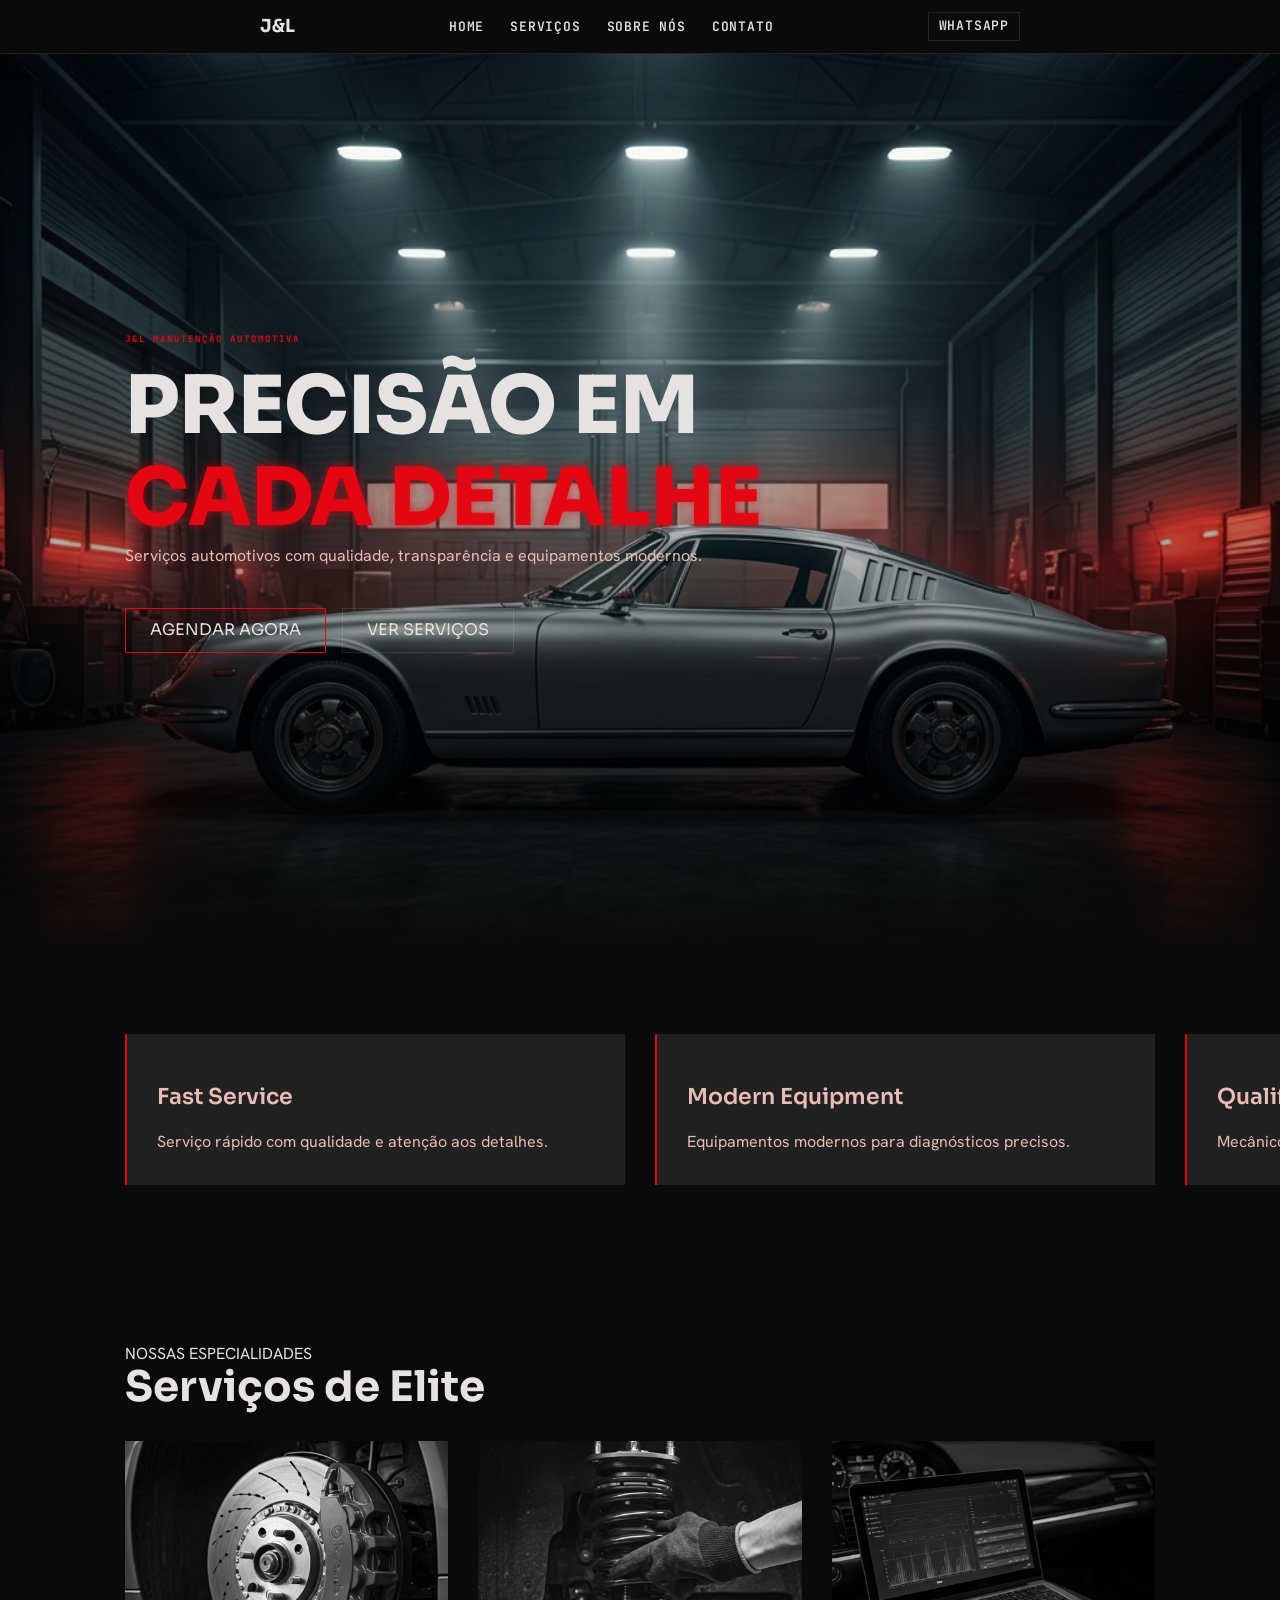
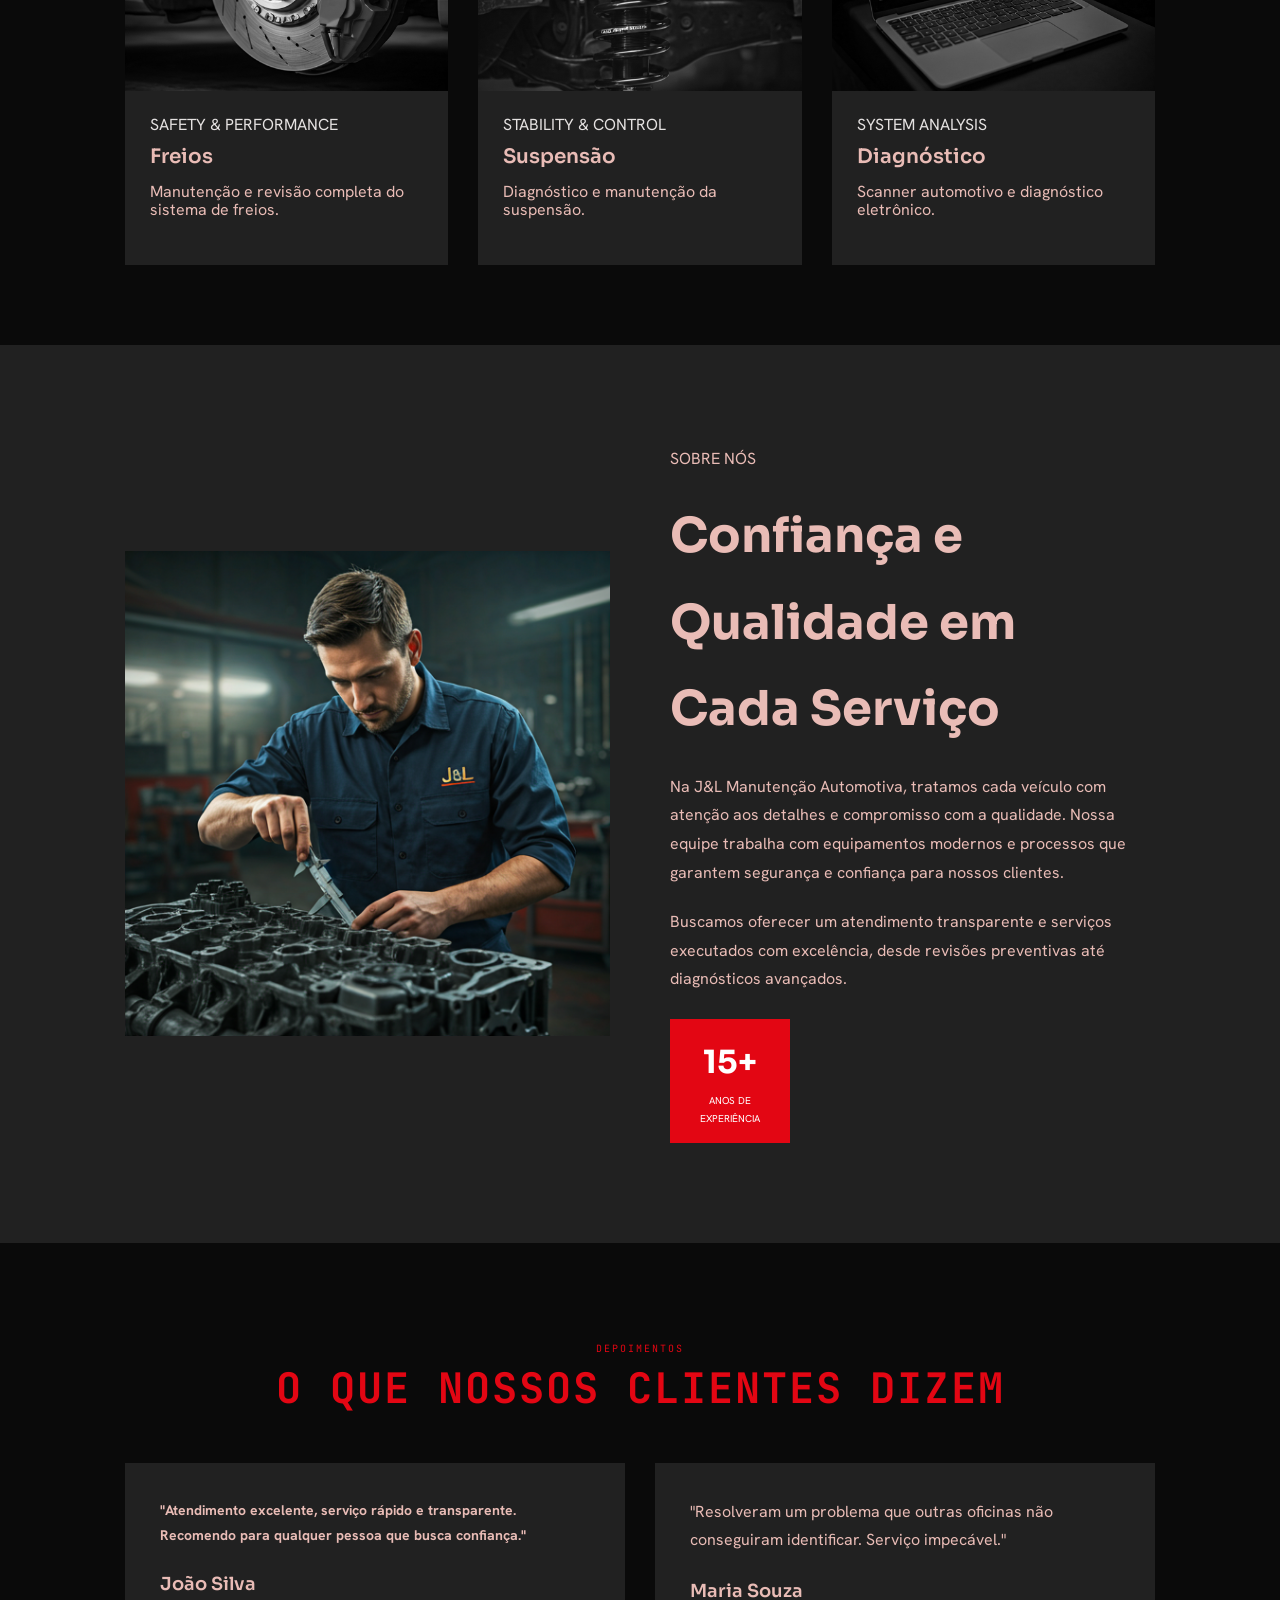
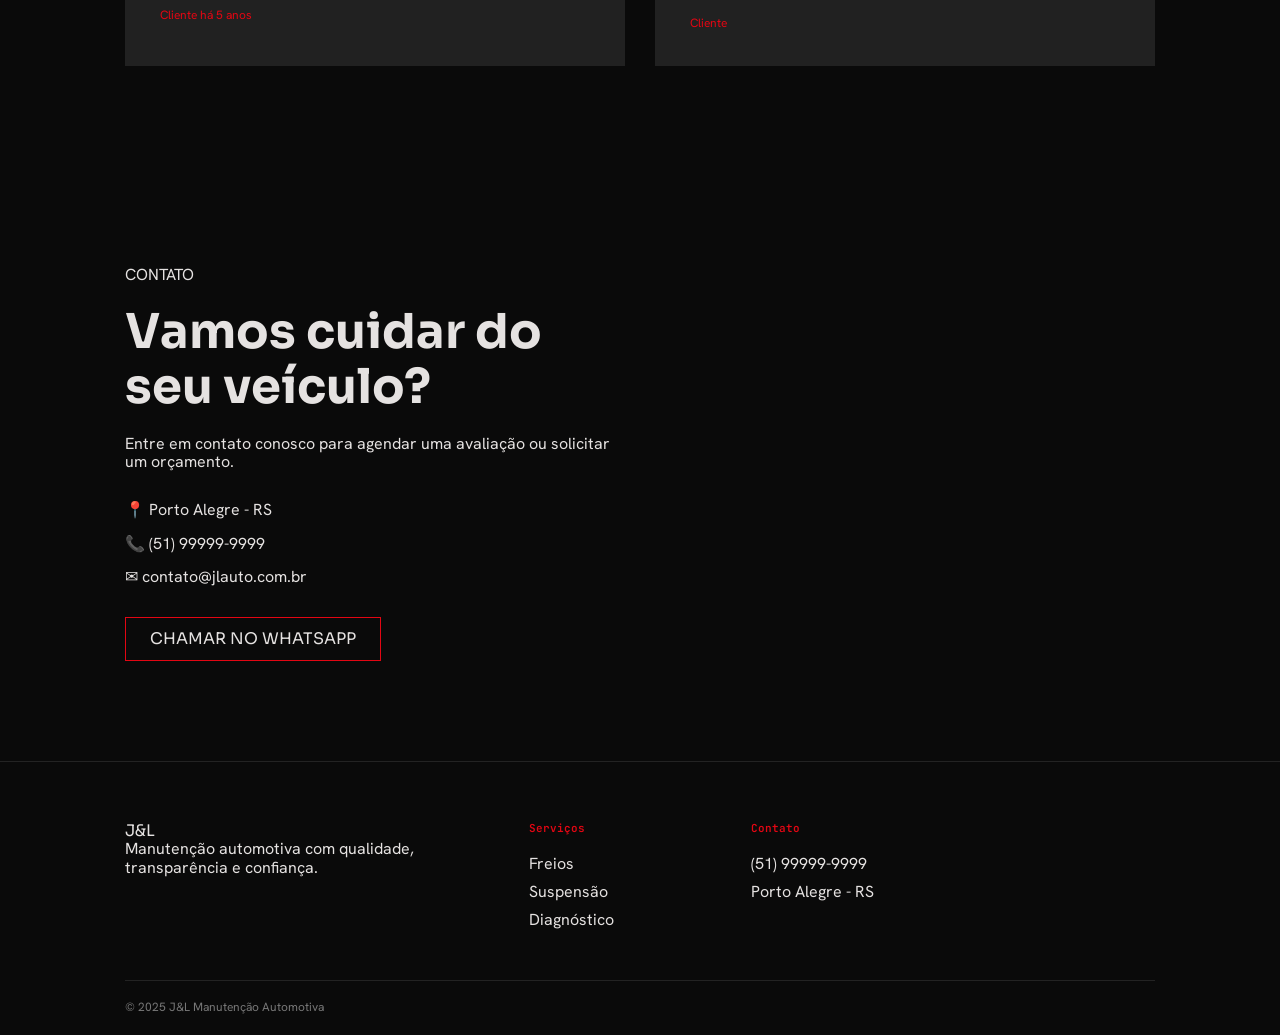
==== index.html @ 03cb8dbb "adicao de h1" ====
<!DOCTYPE html>
<html lang="pt-br">

<head>
    <meta charset="UTF-8">
    <meta name="viewport" content="width=device-width, initial-scale=1.0">

    <link rel="stylesheet" href="vendors/css/normalize.css">
    <!-- CSS do SwiperJS obrigatório para os estilos do carrossel -->
    <link rel="stylesheet" href="https://cdn.jsdelivr.net/npm/swiper@11/swiper-bundle.min.css" />
    
    <link rel="stylesheet" href="resources/css/style.css">
    <link rel="stylesheet" href="resources/css/headerFouter.css">

    <link
        href="https://fonts.googleapis.com/css2?family=Sora:wght@400;600;700;800&family=Hanken+Grotesk:wght@400;500;600&family=JetBrains+Mono:wght@500&display=swap"
        rel="stylesheet">

    <title>J&L Mecânica Automotiva</title>
</head>

<body>

    <nav class="main-nav">
        <div>
            <p class="h1">J&L</p>
        </div>

        <button class="menu-toggle" aria-label="Abrir menu">
            <span class="bar"></span>
            <span class="bar"></span>
            <span class="bar"></span>
        </button>

        <ul class="nav-links">
            <li><a href="#home">Home</a></li>
            <li><a href="#services">Serviços</a></li>
            <li><a href="#about">Sobre Nós</a></li>
            <li><a href="#contact">Contato</a></li>
        </ul>

        <div class="nav-btn-container">
            <a href="#" class="btn">Whatsapp</a>
        </div>
    </nav>

    <header class="hero imgheader" id="home">

        <p class="subtitulo">
            J&L MANUTENÇÃO AUTOMOTIVA
        </p>

        <p class="h1-raw">PRECISÃO EM</p>

        <p class="h1">
            <span>CADA DETALHE</span>
        </p>

        <p class="descricao">
            Serviços automotivos com qualidade, transparência e equipamentos modernos.
        </p>

        <div class="btn-container">

            <a href="#" class="btnred">
                AGENDAR AGORA
            </a>

            <a href="#services" class="btn">
                VER SERVIÇOS
            </a>

        </div>

    </header>

    <main>

        <!-- SEÇÃO DO CARROSSEL PASSANDO DE 2 EM 2 -->
        <section class="features swiper">
            <div class="swiper-wrapper">

                <div class="feature-card swiper-slide">
                    <p class="h3">Fast Service</p>
                    <p>Serviço rápido com qualidade e atenção aos detalhes.</p>
                </div>

                <div class="feature-card swiper-slide">
                    <p class="h3">Modern Equipment</p>
                    <p>Equipamentos modernos para diagnósticos precisos.</p>
                </div>

                <div class="feature-card swiper-slide">
                    <p class="h3">Qualified Mechanics</p>
                    <p>Mecânicos experientes e especializados.</p>
                </div>

                <div class="feature-card swiper-slide">
                    <p class="h3">Service Warranty</p>
                    <p>Garantia em todos os serviços realizados.</p>
                </div>

            </div>
        </section>

        <section class="services" id="services">

            <p class="section-subtitle">
                NOSSAS ESPECIALIDADES
            </p>

            <p class="h2">Serviços de Elite</p>

            <div class="services-grid">

                <article class="service-card">

                    <img class="imgService" src="resources/css/img/brakes.png" alt="Freios">

                    <div class="service-content">
                        <span>SAFETY & PERFORMANCE</span>
                        <p class="h3">Freios</p>
                        <p>Manutenção e revisão completa do sistema de freios.</p>
                    </div>

                </article>

                <article class="service-card">

                    <img class="imgService" src="resources/css/img/suspension.png" alt="Suspensão">

                    <div class="service-content">
                        <span>STABILITY & CONTROL</span>
                        <p class="h3">Suspensão</p>
                        <p>Diagnóstico e manutenção da suspensão.</p>
                    </div>

                </article>

                <article class="service-card">

                    <img class="imgService" src="resources/css/img/system.png" alt="Diagnóstico">

                    <div class="service-content">
                        <span>SYSTEM ANALYSIS</span>
                        <p class="h3">Diagnóstico</p>
                        <p>Scanner automotivo e diagnóstico eletrônico.</p>
                    </div>

                </article>

            </div>

        </section>

        <section id="about" class="about">

            <div class="about-img">
                <img src="resources/css/img/mecanic.png" alt="Oficina J&L">
            </div>

            <div class="about-content">

                <p class="section-subtitle">
                    SOBRE NÓS
                </p>

                <p class="h2">
                    Confiança e Qualidade em Cada Serviço
                </p>

                <p>
                    Na J&L Manutenção Automotiva, tratamos cada veículo com atenção aos detalhes e compromisso com a
                    qualidade. Nossa equipe trabalha com equipamentos modernos e processos que garantem segurança e
                    confiança para nossos clientes.
                </p>

                <p>
                    Buscamos oferecer um atendimento transparente e serviços executados com excelência, desde revisões
                    preventivas até diagnósticos avançados.
                </p>

                <div class="about-years">
                    <p class="h3">15+</p>
                    <p>ANOS DE EXPERIÊNCIA</p>
                </div>

            </div>

        </section>

        <section class="testimonials">

            <div class="section-title">
                <p>DEPOIMENTOS</p>
                <p class="h2">O que nossos clientes dizem</p>
            </div>

            <div class="testimonials-grid">

                <article class="testimonial-card"> 

                    <h1>
                        "Atendimento excelente, serviço rápido e transparente. Recomendo para qualquer pessoa que busca
                        confiança."
                    </h1>

                    <p class="h4">João Silva</p>

                    <span>Cliente há 5 anos</span>

                </article>

                <article class="testimonial-card">

                    <p>
                        "Resolveram um problema que outras oficinas não conseguiram identificar. Serviço impecável."
                    </p>

                    <p class="h4">Maria Souza</p>

                    <span>Cliente</span>

                </article>

            </div>

        </section>

        <section id="contact" class="contact">

            <div class="contact-info">

                <p class="section-subtitle">
                    CONTATO
                </p>

                <p class="h2">
                    Vamos cuidar do seu veículo?
                </p>

                <p>
                    Entre em contato conosco para agendar uma avaliação ou solicitar um orçamento.
                </p>

                <ul>
                    <li>📍 Porto Alegre - RS</li>
                    <li>📞 (51) 99999-9999</li>
                    <li>✉ contato@jlauto.com.br</li>
                </ul>

                <a href="#" class="btnred">
                    CHAMAR NO WHATSAPP
                </a>

            </div>

            <div class="contact-map">
                <div class="mapa-responsivo">
                    <iframe src="https://www.google.com/maps/embed?pb=!1m18!1m12!1m3!1d8266.3457682938!2d-51.229198423674646!3d-30.03526983085248!2m3!1f0!2f0!3f0!3m2!1i1024!2i768!4f13.1!3m3!1m2!1s0x95197906a9d397f5%3A0x514b4935e97fbf4d!2sUniSenac%20-%20Campus%20Porto%20Alegre%20I!5e1!3m2!1spt-BR!2sbr!4v1782850576150!5m2!1spt-BR!2sbr" width="600" height="450" style="border:0;" allowfullscreen="" loading="lazy" referrerpolicy="strict-origin-when-cross-origin"></iframe>
                </div>
            </div>

        </section>

    </main>

    <footer>

        <div class="footer-content">

            <div>
                <p class="h3">J&L</p>

                <p>
                    Manutenção automotiva com qualidade, transparência e confiança.
                </p>
            </div>

            <div>
                <p class="h4">Serviços</p>

                <ul>
                    <li>Freios</li>
                    <li>Suspensão</li>
                    <li>Diagnóstico</li>
                </ul>
            </div>

            <div>
                <p class="h4">Contato</p>

                <ul>
                    <li>(51) 99999-9999</li>
                    <li>Porto Alegre - RS</li>
                </ul>
            </div>

        </div>

        <div class="footer-bottom">
            © 2025 J&L Manutenção Automotiva
        </div>

    </footer>

    <!-- Script principal do SwiperJS -->
    <script src="https://cdn.jsdelivr.net/npm/swiper@11/swiper-bundle.min.js"></script>

    <!-- Script de Configuração Modificado -->
    <script>
        const swiper = new Swiper('.features', {
            loop: true,
            spaceBetween: 30,      // Espaço entre as caixas
            speed: 1000,           // Tempo da animação de deslizar (1 segundo de transição suave)
            autoplay: {
                delay: 4000,       // Fica parado mostrando os 2 cards por 4 segundos antes de mudar
                disableOnInteraction: false,
            },
            breakpoints: {
                320: { slidesPerView: 1 },  // No celular: mostra 1 card por vez
                768: { slidesPerView: 2 },  // No tablet: mostra 2 cards por vez
                1024: { slidesPerView: 2 } // No computador: Fica fixo mostrando 2 cards por vez!
            }
        });

        // Script do Menu Hamburguer original
        const menuToggle = document.querySelector('.menu-toggle');
        const navLinks = document.querySelector('.nav-links');
        const navBtn = document.querySelector('.nav-btn-container');

        menuToggle.addEventListener('click', () => {
            menuToggle.classList.toggle('active');
            navLinks.classList.toggle('active');
            navBtn.classList.toggle('active');
        });

        document.querySelectorAll('.nav-links a').forEach(link => {
            link.addEventListener('click', () => {
                menuToggle.classList.remove('active');
                navLinks.classList.remove('active');
                navBtn.classList.remove('active');
            });
        });
    </script>
</body>

</html>
---- resources/css/style.css ----
/*****************************/
/****** CONFIGURAÇÕES ********/
/*****************************/

/* Reset */
*{
    margin: 0;
    padding: 0;
    box-sizing: border-box;
}

/* Configurações gerais */
html{
    background-color: #615959;
    color: #E5E2E1;
    font-family: 'Hanken Grotesk', sans-serif;
    font-size: 16px;
    font-weight: 400;
    text-rendering: optimizeLegibility;
    scroll-behavior: smooth;
}

/* Estilos de Texto Convertidos de tags <h> para Classes */
.h1, .h2, .h3, .h4, .h5, .h6, .h1-raw {
    font-family: 'Sora', sans-serif;
    color: #E5E2E1;
}

/* Corpo */
body{
    background-color: #0A0A0A;
    color: #E5E2E1;
    overflow-x: hidden;
    width: 100%;
}

/* Links */
a{
    text-decoration: none;
    color: inherit;
}

/* Listas */
ul{
    list-style: none;
}

/* Imagens */
img{
    max-width: 100%;
    display: block;
}

/*****************************/
/******** VARIÁVEIS **********/
/*****************************/
:root{
    --cor-fundo: #0A0A0A;
    --cor-card: #212121;
    --cor-card-hover: #1C1B1B;
    --cor-vermelha: #E30613;
    --cor-vermelha-clara: #FFB4AA;
    --cor-texto: #E5E2E1;
    --cor-texto-secundario: #E9BCB6;
    --cor-borda: rgba(255,255,255,0.1);

    --esp-1: 8px;
    --esp-2: 16px;
    --esp-3: 24px;
    --esp-4: 48px;

    --fonte-titulo: 'Sora', sans-serif;
    --fonte-texto: 'Hanken Grotesk', sans-serif;
    --fonte-label: 'JetBrains Mono', monospace;
}

/*****************************/
/******** SEÇÕES **************/
/*****************************/
section{
    padding: 80px 125px;
}

.section-title{
    text-align: center;
    margin-bottom: 50px;
}

.section-title p{
    color: var(--cor-vermelha);
    font-family: var(--fonte-label);
    font-size: 10px;
    letter-spacing: 2px;
    text-transform: uppercase;
    margin-bottom: 10px;
}

.section-title .h2, .services .h2 {
    font-size: 42px;
    font-weight: 700;
}

.services .h2 {
    margin-bottom: 30px;
}

/*****************************/
/******** FEATURES ***********/
/*****************************/
.features{
    display: block; 
    padding: 80px 125px;
    width: 100%;
    max-width: 100%;
    overflow: hidden; 
}

.feature-card{
    background-color: var(--cor-card);
    padding: 30px;
    border-left: 2px solid var(--cor-vermelha);
    transition: 0.3s;
    height: auto;
}

.feature-card:hover{
    background-color: var(--cor-card-hover);
}

.feature-card .h3{
    margin: 15px 0;
    font-size: 22px;
    font-weight: 600;
}

.feature-card p{
    color: var(--cor-texto-secundario);
    line-height: 1.6;
}

/*****************************/
/******** SERVIÇOS ***********/
/*****************************/
.services-grid{
    display: grid;
    grid-template-columns: repeat(3, 1fr);
    gap: 30px;
}

.service-card{
    background-color: var(--cor-card);
    overflow: hidden;
}

.service-card img{
    width: 100%;
    height: 250px;
    object-fit: cover;
}

.service-content{
    padding: 25px;
}

.service-category{
    color: var(--cor-vermelha);
    font-family: var(--fonte-label);
    font-size: 10px;
    text-transform: uppercase;
}

.service-content .h3{
    margin: 10px 0 15px;
    font-size: 20px;
    font-weight: 600;
}

.service-content p{
    color: var(--cor-texto-secundario);
    margin-bottom: 20px;
}

.service-link{
    color: var(--cor-vermelha);
    font-family: var(--fonte-label);
    font-size: 11px;
}

.imgService {
    filter: grayscale(100%);
    transition: filter 0.3s ease, transform 0.3s ease;
}

.service-card:hover .imgService {
    filter: none;
    transform: scale(1.08);
}

/*****************************/
/******** SOBRE **************/
/*****************************/
.about{
    display: flex;
    align-items: center;
    gap: 60px;
    padding: 100px 125px;
    background-color: var(--cor-card);
}

.about-img{
    flex: 1;
}

.about-img img{
    width: 100%;
    display: block;
}

.about-content{
    flex: 1;
}

.about-content .h2{
    font-size: 48px;
    margin: 20px 0;
    font-weight: 700;
}

.about-content p{
    color: var(--cor-texto-secundario);
    line-height: 1.8;
    margin-bottom: 20px;
}

.about-years{
    background-color: var(--cor-vermelha);
    width: 120px;
    padding: 15px;
    text-align: center;
    margin-top: 25px;
}

.about-years .h3{
    color: white;
    font-size: 32px;
    font-weight: 700;
    margin: 0;
}

.about-years p{
    color: white;
    font-size: 10px;
    margin: 0;
}

/*****************************/
/******* DEPOIMENTOS *********/
/*****************************/
.testimonials{
    padding: 100px 125px;
}

.testimonials-grid{
    display: flex;
    gap: 30px;
}

.testimonial-card{
    background-color: var(--cor-card);
    padding: 35px;
    flex: 1;
}

.testimonial-card p{
    line-height: 1.8;
    color: var(--cor-texto-secundario);
    margin-bottom: 20px;
}

.testimonial-card .h4{
    margin-bottom: 5px;
    font-size: 18px;
    font-weight: 600;
}

.testimonial-card h1{
    line-height: 1.8;
    font-size: 14px;
    color: var(--cor-texto-secundario);
    margin-bottom: 20px;
}

.testimonial-card span{
    color: var(--cor-vermelha);
    font-size: 12px;
}

/*****************************/
/******** CONTATO ************/
/*****************************/
.contact{
    display: flex;
    gap: 50px;
    padding: 100px 125px;
}

.contact-info{
    flex: 1;
}

.contact-info .h2{
    font-size: 48px;
    margin: 20px 0;
    font-weight: 700;
}

.contact-info ul{
    margin: 30px 0;
}

.contact-info li{
    margin-bottom: 15px;
}

.contact-map{
    flex: 1;
}

.mapa-responsivo iframe {
    width: 100% !important;
    max-width: 100%;
    height: 100%;
    min-height: 350px;
    object-fit: cover;
}

/*****************************/
/******** RESPONSIVO *********/
/*****************************/
@media (max-width: 1200px){
    .main-nav{
        padding: 12px 80px;
    }

    .hero, section, .about, .contact, .testimonials{
        padding-left: 80px;
        padding-right: 80px;
    }

    .services-grid, .footer-content{
        grid-template-columns: repeat(2, 1fr);
    }
}

@media (max-width: 900px){
    .main-nav {
        padding: 20px 40px !important;
        flex-direction: row !important;
        justify-content: space-between !important;
    }

    .menu-toggle {
        display: flex !important;
    }

    .nav-links {
        display: none !important;
        flex-direction: column !important;
        width: 100% !important;
        position: absolute !important;
        top: 100% !important;
        left: 0 !important;
        background-color: rgba(10, 10, 10, 0.98) !important;
        border-bottom: 1px solid var(--cor-borda) !important;
        padding: 20px 0 100px 0 !important;
        text-align: center !important;
        gap: 20px !important;
        z-index: 999 !important;
    }

    .nav-btn-container {
        display: none !important;
        position: absolute !important;
        top: 240px !important;
        left: 50% !important;
        transform: translateX(-50%) !important;
        z-index: 1000 !important;
    }

    .nav-links.active {
        display: flex !important;
    }
    
    .nav-btn-container.active {
        display: block !important;
    }

    .hero{
        padding: 180px 40px;
    }

    .hero .h1, .hero .h1-raw{
        font-size: 56px;
    }

    .services-grid, .about, .contact, .testimonials-grid{
        flex-direction: column;
        grid-template-columns: 1fr;
    }

    .footer-content{
        grid-template-columns: 1fr;
        text-align: center;
    }
}

@media (max-width: 600px){
    .main-nav {
        padding: 20px !important;
    }

    .hero{
        padding: 140px 20px 60px 20px !important; /* Corrigido conflito de paddings que quebravam a tela */
    }

    .hero .h1, .hero .h1-raw, .hero .h1 span{
        font-size: 34px !important;
        line-height: 1.2;
    }

    .descricao{
        font-size: 14px;
    }

    .btn-container{
        flex-direction: column;
        align-items: stretch;
        width: 100%;
        gap: 12px;
    }

    .btn, .btnred{
        text-align: center;
        width: 100%;
    }

    section, .about, .contact, .testimonials, .features{
        padding: 60px 20px !important;
    }

    .about-content .h2, .contact-info .h2, .section-title .h2, .services .h2{
        font-size: 32px;
    }

    .service-card img{
        height: 200px;
    }

    footer{
        padding: 40px 20px;
    }
}
---- resources/css/headerFouter.css ----
/*****************************/
/******** HERO HEADER ********/
/*****************************/
.imgheader {
    background-image:
        linear-gradient(
            to top,
            #0A0A0A 0%,
            rgba(0,0,0,0.7) 20%,
            rgba(0,0,0,0.2) 50%,
            rgba(0,0,0,0) 80%
        ),
        url(img/carro.png);
    height: 100vh;
    background-size: cover;
    background-position: center;
}

.hero {
    padding: 280px 125px;
}

.subtitulo {
    color: var(--cor-vermelha);
    font-family: var(--fonte-label);
    font-size: 9px;
    letter-spacing: 2px;
    margin-bottom: 16px;
    font-weight: 700;
}

.hero .h1, .hero .h1-raw {
    font-size: 80px;
    font-family: var(--fonte-titulo);
    font-weight: 800;
    margin: 0;
}

.hero .h1 span {
    color: var(--cor-vermelha);
    text-shadow: 0 0 10px rgba(227, 6, 21, 0.623);
}

.descricao {
    color: var(--cor-texto-secundario);
    margin-bottom: 24px;
    line-height: 1.5;
}

.btn-container {
    padding-top: 16px;
    display: flex;
    gap: 16px;
}

.btn, .btnred {
    display: inline-block;
    background-color: transparent;
    color: var(--cor-texto);
    padding: 12px 24px;
    font-family: var(--fonte-titulo);
    transition: 0.3s;
}

.btn {
    border: 1px solid var(--cor-borda);
}

.btnred {
    border: 1px solid var(--cor-vermelha);
}

.btn:hover, .btnred:hover {
    background-color: var(--cor-vermelha);
    box-shadow: 0 0 15px rgba(227, 6, 19, 0.5);
    color: var(--cor-texto) !important;
}

/* Nav */
.main-nav {
    position: relative;
    padding: 12px 260px;
    background: transparent;
    display: flex;
    justify-content: space-between;
    align-items: center;
    border-bottom: 1px solid var(--cor-borda);
    z-index: 1000;
}

.main-nav ul {
    display: flex;
    gap: 14px;
}

.main-nav a {
    color: var(--cor-texto);
    font-family: var(--fonte-label);
    font-weight: 600;
    text-transform: uppercase;
    font-size: 13px;
    letter-spacing: 0.8px;
    padding: 4px 6px;
    transition: color 0.2s, background 0.2s;
}

.main-nav a:hover {
    color: var(--cor-vermelha);
}

.main-nav .h1 {
    font-size: 18px;
    margin: 0;
    font-family: var(--fonte-titulo);
    font-weight: 700;
    color: var(--cor-texto);
    line-height: 1;
}

.main-nav .btn {
    padding: 6px 10px;
    font-size: 13px;
}

/* Menu Toggle */
.menu-toggle {
    display: none;
    flex-direction: column;
    justify-content: space-between;
    width: 24px;
    height: 18px;
    background: transparent;
    border: none;
    cursor: pointer;
    padding: 0;
}

.menu-toggle .bar {
    width: 100%;
    height: 2px;
    background-color: var(--cor-texto);
    transition: 0.3s ease;
}

.menu-toggle.active .bar:nth-child(1) {
    transform: translateY(8px) rotate(45deg);
}
.menu-toggle.active .bar:nth-child(2) {
    opacity: 0;
}
.menu-toggle.active .bar:nth-child(3) {
    transform: translateY(-8px) rotate(-45deg);
}

/*****************************/
/******** FOOTER *************/
/*****************************/
footer {
    border-top: 1px solid var(--cor-borda);
    padding: 60px 125px 20px;
    width: 100%;
    background-color: var(--cor-fundo);
}

.footer-content {
    display: grid;
    grid-template-columns: 2fr 1fr 1fr 1fr;
    gap: 40px;
}

.footer-content .h4 {
    color: var(--cor-vermelha);
    font-family: var(--fonte-label);
    font-size: 11px;
    margin-bottom: 20px;
    font-weight: 600;
}

.footer-content ul li {
    margin-bottom: 10px;
}

.footer-content ul li a {
    color: var(--cor-texto-secundario);
}

.footer-bottom {
    border-top: 1px solid var(--cor-borda);
    margin-top: 40px;
    padding-top: 20px;
    font-size: 12px;
    color: #777;
}
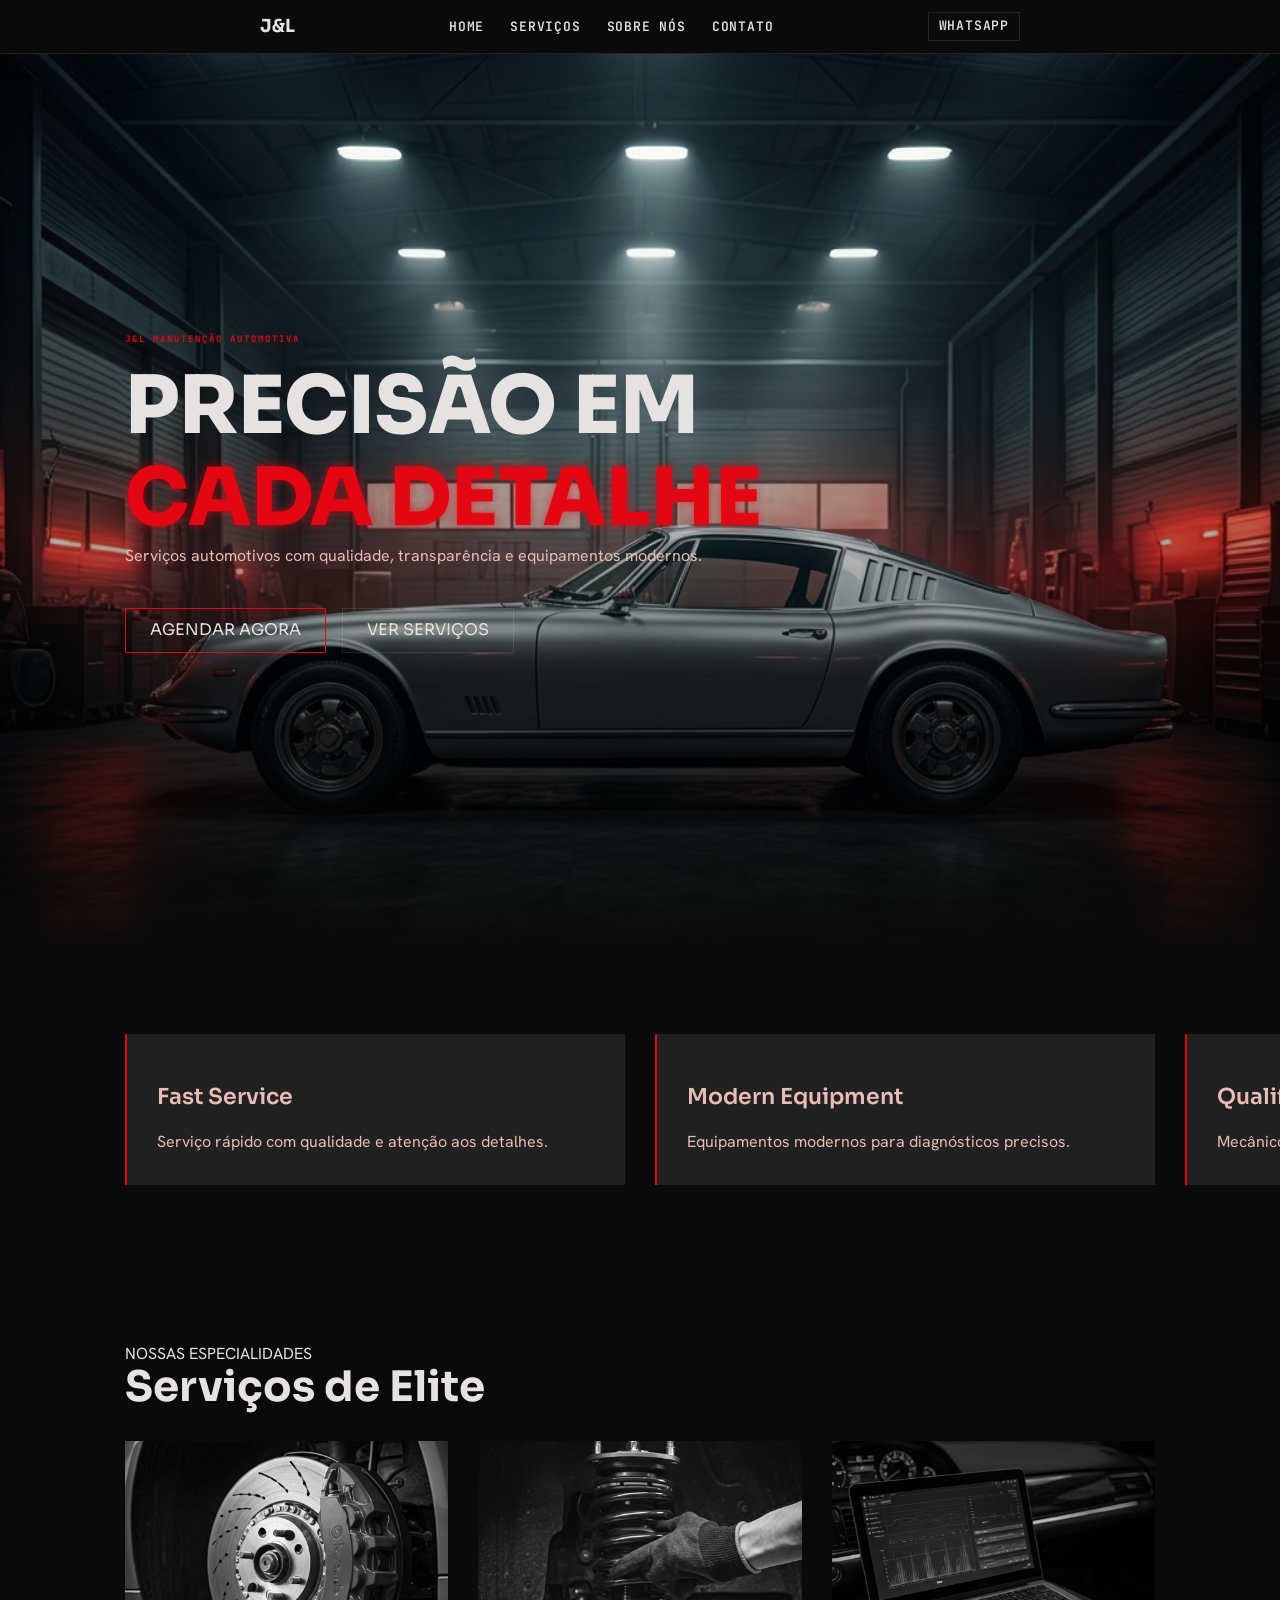
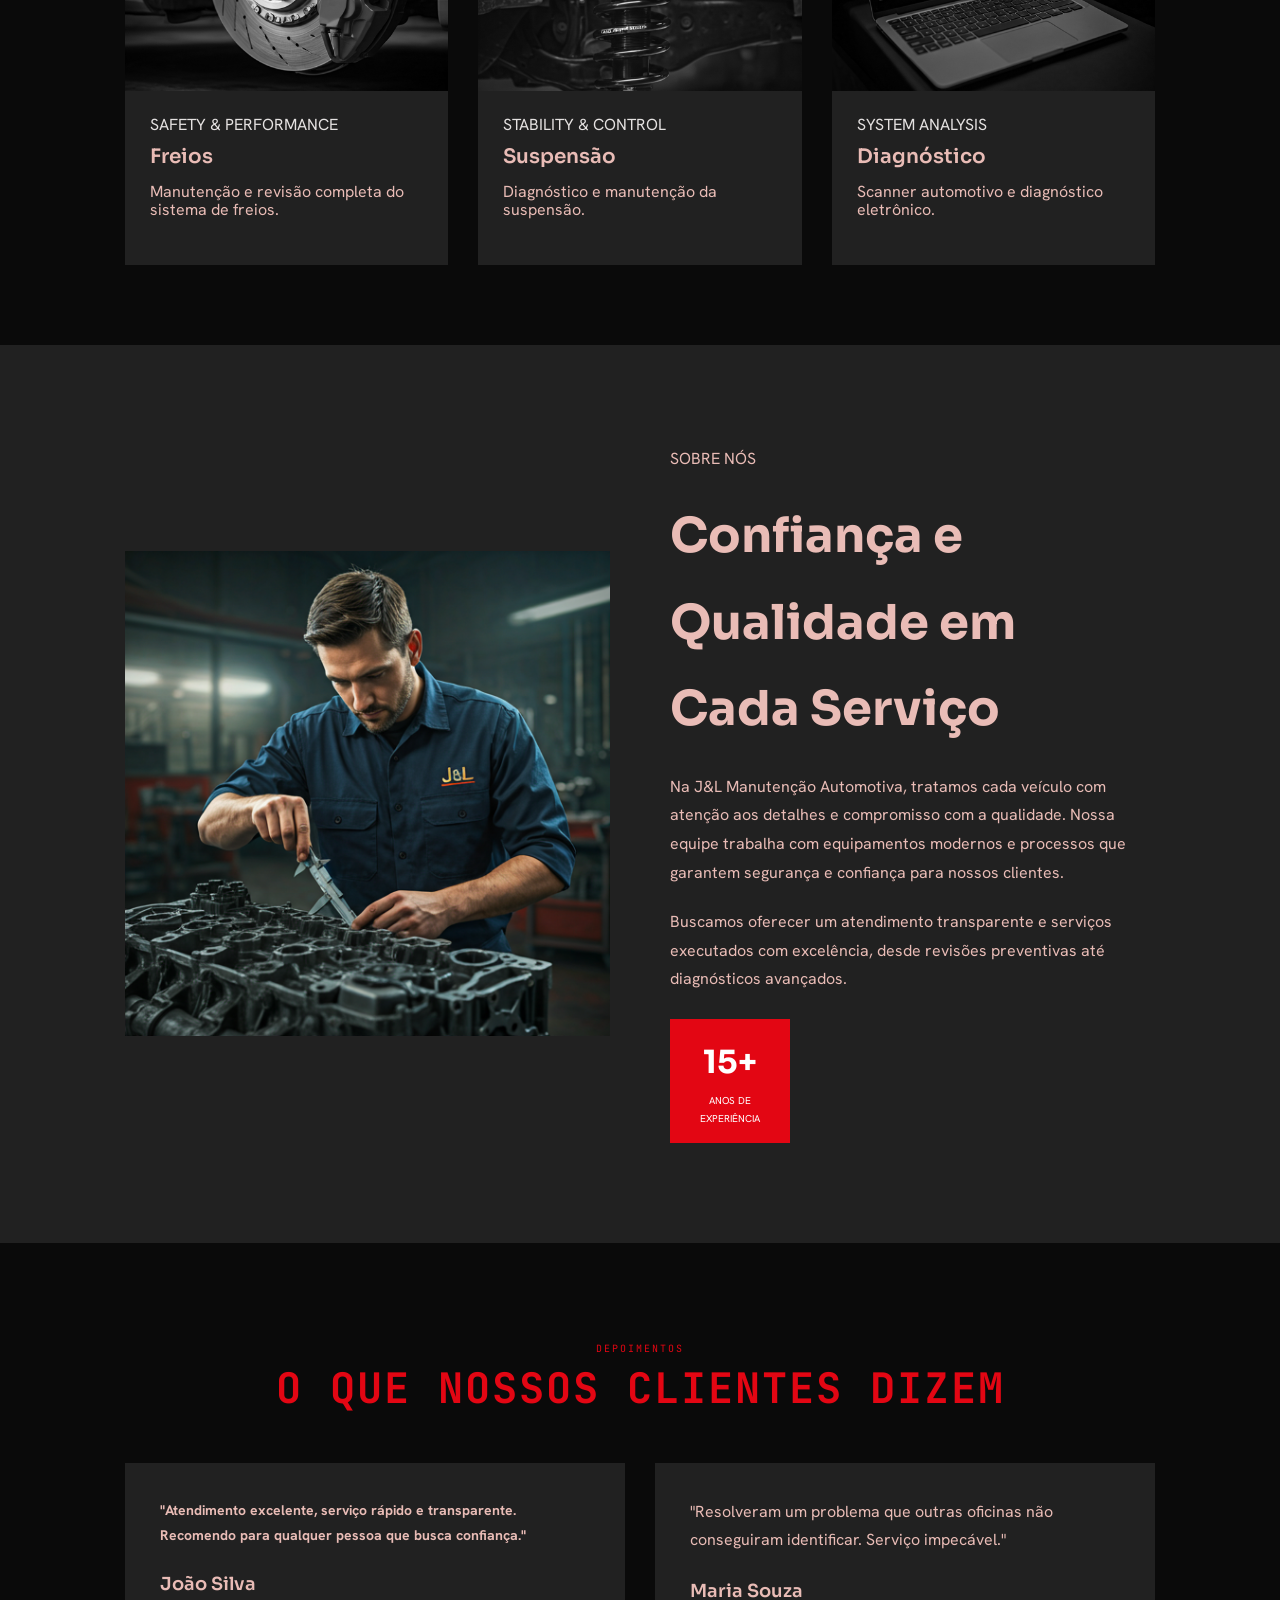
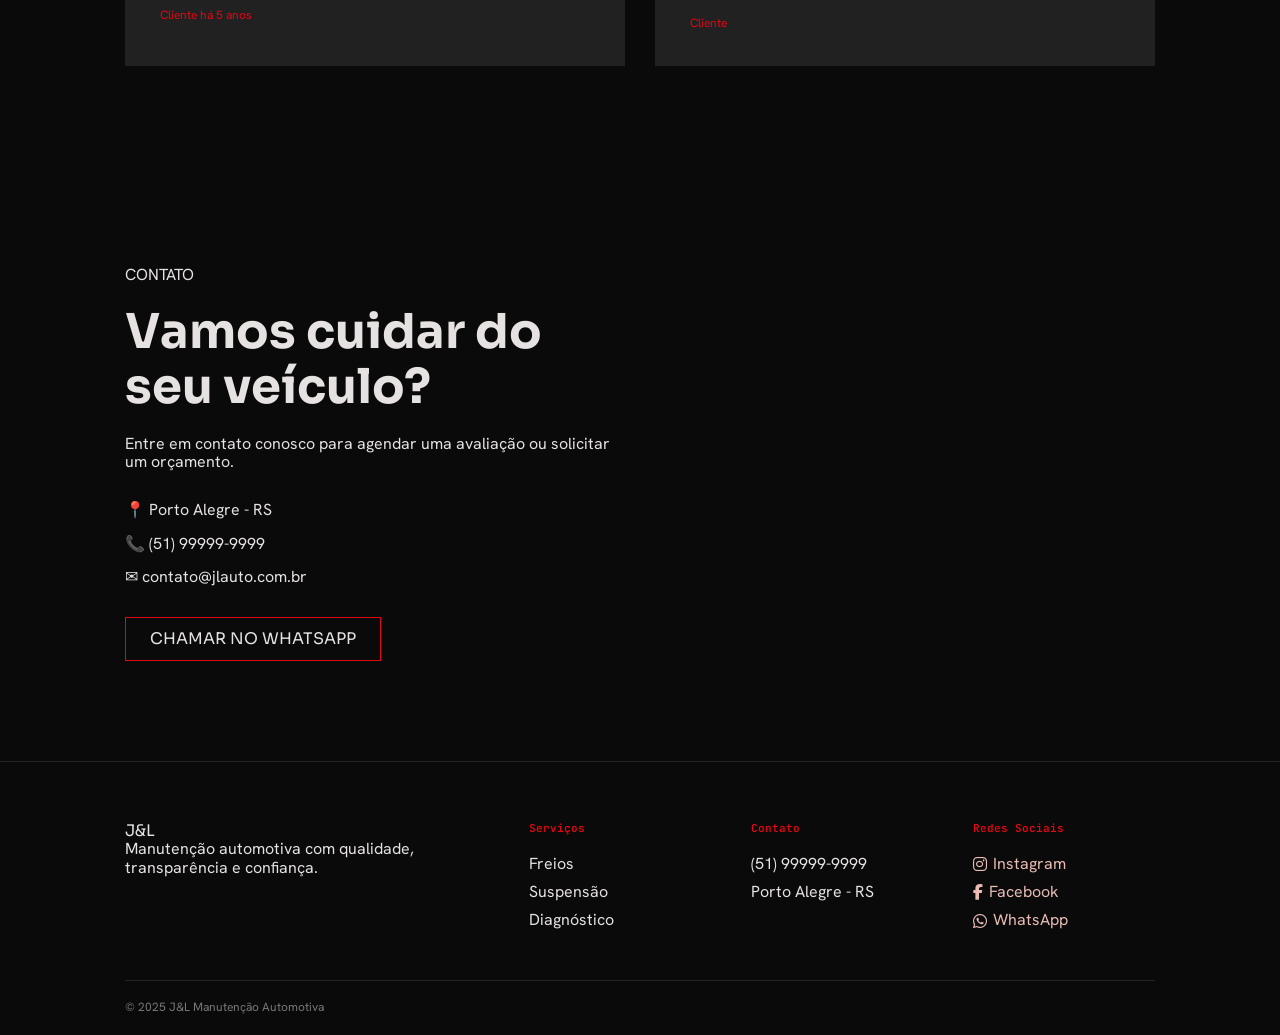
==== commit 02c2d762: "remoção css sujo" ====
--- a/index.html
+++ b/index.html
@@ -9,8 +9,10 @@
     <!-- CSS do SwiperJS obrigatório para os estilos do carrossel -->
     <link rel="stylesheet" href="https://cdn.jsdelivr.net/npm/swiper@11/swiper-bundle.min.css" />
     
-    <link rel="stylesheet" href="resources/css/style.css">
+    <link rel="stylesheet" href="resources/css/index.css">
     <link rel="stylesheet" href="resources/css/headerFouter.css">
+    <link rel="stylesheet" href="resources/css/servicos.css" />
+    <link rel="stylesheet" href="https://cdnjs.cloudflare.com/ajax/libs/font-awesome/6.7.2/css/all.min.css">
 
     <link
         href="https://fonts.googleapis.com/css2?family=Sora:wght@400;600;700;800&family=Hanken+Grotesk:wght@400;500;600&family=JetBrains+Mono:wght@500&display=swap"
@@ -40,7 +42,7 @@
         </ul>
 
         <div class="nav-btn-container">
-            <a href="#" class="btn">Whatsapp</a>
+            <a href="https://wa.me/55999999999" class="btn">Whatsapp</a>
         </div>
     </nav>
 
@@ -249,7 +251,7 @@
                     <li>✉ contato@jlauto.com.br</li>
                 </ul>
 
-                <a href="#" class="btnred">
+                <a href="https://web.whatsapp.com/" class="btnred">
                     CHAMAR NO WHATSAPP
                 </a>
 
@@ -294,6 +296,33 @@
                     <li>(51) 99999-9999</li>
                     <li>Porto Alegre - RS</li>
                 </ul>
+            </div>
+            
+            <div>
+                <p class="h4">Redes Sociais</p>
+
+                <ul class="social-links">
+    <li>
+        <a href="https://www.instagram.com/" target="_blank">
+            <i class="fa-brands fa-instagram"></i>
+            Instagram
+        </a>
+    </li>
+
+    <li>
+        <a href="https://www.facebook.com/" target="_blank">
+            <i class="fa-brands fa-facebook-f"></i>
+            Facebook
+        </a>
+    </li>
+
+    <li>
+        <a href="https://wa.me/55999999999" target="_blank">
+            <i class="fa-brands fa-whatsapp"></i>
+            WhatsApp
+        </a>
+    </li>
+</ul>
             </div>
 
         </div>
--- a/resources/css/index.css
+++ b/resources/css/index.css
@@ -0,0 +1,560 @@
+/*****************************/
+/****** CONFIGURAÇÕES ********/
+/*****************************/
+
+/* Reset */
+* {
+    margin: 0;
+    padding: 0;
+    box-sizing: border-box;
+}
+
+/* Configurações gerais */
+html {
+    background-color: #615959;
+    color: #E5E2E1;
+    font-family: 'Hanken Grotesk', sans-serif;
+    font-size: 16px;
+    font-weight: 400;
+    text-rendering: optimizeLegibility;
+    scroll-behavior: smooth;
+}
+
+/* Estilos de Texto Convertidos de tags <h> para Classes */
+.h1,
+.h2,
+.h3,
+.h4,
+.h5,
+.h6,
+.h1-raw {
+    font-family: 'Sora', sans-serif;
+    color: #E5E2E1;
+}
+
+/* Corpo */
+body {
+    background-color: #0A0A0A;
+    color: #E5E2E1;
+    overflow-x: hidden;
+    width: 100%;
+}
+
+/* Links */
+a {
+    text-decoration: none;
+    color: inherit;
+}
+
+/* Listas */
+ul {
+    list-style: none;
+}
+
+/* Imagens */
+img {
+    max-width: 100%;
+    display: block;
+}
+
+/*****************************/
+/******** VARIÁVEIS **********/
+/*****************************/
+:root {
+    --cor-fundo: #0A0A0A;
+    --cor-card: #212121;
+    --cor-card-hover: #1C1B1B;
+    --cor-vermelha: #E30613;
+    --cor-vermelha-clara: #FFB4AA;
+    --cor-texto: #E5E2E1;
+    --cor-texto-secundario: #E9BCB6;
+    --cor-borda: rgba(255, 255, 255, 0.1);
+
+    --esp-1: 8px;
+    --esp-2: 16px;
+    --esp-3: 24px;
+    --esp-4: 48px;
+
+    --fonte-titulo: 'Sora', sans-serif;
+    --fonte-texto: 'Hanken Grotesk', sans-serif;
+    --fonte-label: 'JetBrains Mono', monospace;
+}
+
+
+/*****************************/
+/******** HERO HEADER ********/
+/*****************************/
+.imgheader {
+    background-image:
+        linear-gradient(to top,
+            #0A0A0A 0%,
+            rgba(0, 0, 0, 0.7) 20%,
+            rgba(0, 0, 0, 0.2) 50%,
+            rgba(0, 0, 0, 0) 80%),
+        url(img/carro.png);
+    height: 100vh;
+    background-size: cover;
+    background-position: center;
+}
+
+.hero {
+    padding: 280px 125px;
+}
+
+.subtitulo {
+    color: var(--cor-vermelha);
+    font-family: var(--fonte-label);
+    font-size: 9px;
+    letter-spacing: 2px;
+    margin-bottom: 16px;
+    font-weight: 700;
+}
+
+.hero .h1,
+.hero .h1-raw {
+    font-size: 80px;
+    font-family: var(--fonte-titulo);
+    font-weight: 800;
+    margin: 0;
+}
+
+.hero .h1 span {
+    color: var(--cor-vermelha);
+    text-shadow: 0 0 10px rgba(227, 6, 21, 0.623);
+}
+
+.descricao {
+    color: var(--cor-texto-secundario);
+    margin-bottom: 24px;
+    line-height: 1.5;
+}
+
+.btn-container {
+    padding-top: 16px;
+    display: flex;
+    gap: 16px;
+}
+
+.btn,
+.btnred {
+    display: inline-block;
+    background-color: transparent;
+    color: var(--cor-texto);
+    padding: 12px 24px;
+    font-family: var(--fonte-titulo);
+    transition: 0.3s;
+}
+
+.btn {
+    border: 1px solid var(--cor-borda);
+}
+
+.btnred {
+    border: 1px solid var(--cor-vermelha);
+}
+
+.btn:hover,
+.btnred:hover {
+    background-color: var(--cor-vermelha);
+    box-shadow: 0 0 15px rgba(227, 6, 19, 0.5);
+    color: var(--cor-texto) !important;
+}
+
+
+
+
+
+/*****************************/
+/******** SEÇÕES **************/
+/*****************************/
+section {
+    padding: 80px 125px;
+}
+
+.section-title {
+    text-align: center;
+    margin-bottom: 50px;
+}
+
+.section-title p {
+    color: var(--cor-vermelha);
+    font-family: var(--fonte-label);
+    font-size: 10px;
+    letter-spacing: 2px;
+    text-transform: uppercase;
+    margin-bottom: 10px;
+}
+
+.section-title .h2,
+.services .h2 {
+    font-size: 42px;
+    font-weight: 700;
+}
+
+.services .h2 {
+    margin-bottom: 30px;
+}
+
+/*****************************/
+/******** FEATURES ***********/
+/*****************************/
+.features {
+    display: block;
+    padding: 80px 125px;
+    width: 100%;
+    max-width: 100%;
+    overflow: hidden;
+}
+
+.feature-card {
+    background-color: var(--cor-card);
+    padding: 30px;
+    border-left: 2px solid var(--cor-vermelha);
+    transition: 0.3s;
+    height: auto;
+}
+
+.feature-card:hover {
+    background-color: var(--cor-card-hover);
+}
+
+.feature-card .h3 {
+    margin: 15px 0;
+    font-size: 22px;
+    font-weight: 600;
+}
+
+.feature-card p {
+    color: var(--cor-texto-secundario);
+    line-height: 1.6;
+}
+
+/*****************************/
+/******** SERVIÇOS ***********/
+/*****************************/
+.services-grid {
+    display: grid;
+    grid-template-columns: repeat(3, 1fr);
+    gap: 30px;
+}
+
+.service-card {
+    background-color: var(--cor-card);
+    overflow: hidden;
+}
+
+.service-card img {
+    width: 100%;
+    height: 250px;
+    object-fit: cover;
+}
+
+.service-content {
+    padding: 25px;
+}
+
+.service-content .h3 {
+    margin: 10px 0 15px;
+    font-size: 20px;
+    font-weight: 600;
+}
+
+.service-content p {
+    color: var(--cor-texto-secundario);
+    margin-bottom: 20px;
+}
+
+.imgService {
+    filter: grayscale(100%);
+    transition: filter 0.3s ease, transform 0.3s ease;
+}
+
+.service-card:hover .imgService {
+    filter: none;
+    transform: scale(1.08);
+}
+
+/*****************************/
+/******** SOBRE **************/
+/*****************************/
+.about {
+    display: flex;
+    align-items: center;
+    gap: 60px;
+    padding: 100px 125px;
+    background-color: var(--cor-card);
+}
+
+.about-img {
+    flex: 1;
+}
+
+.about-img img {
+    width: 100%;
+    display: block;
+}
+
+.about-content {
+    flex: 1;
+}
+
+.about-content .h2 {
+    font-size: 48px;
+    margin: 20px 0;
+    font-weight: 700;
+}
+
+.about-content p {
+    color: var(--cor-texto-secundario);
+    line-height: 1.8;
+    margin-bottom: 20px;
+}
+
+.about-years {
+    background-color: var(--cor-vermelha);
+    width: 120px;
+    padding: 15px;
+    text-align: center;
+    margin-top: 25px;
+}
+
+.about-years .h3 {
+    color: white;
+    font-size: 32px;
+    font-weight: 700;
+    margin: 0;
+}
+
+.about-years p {
+    color: white;
+    font-size: 10px;
+    margin: 0;
+}
+
+/*****************************/
+/******* DEPOIMENTOS *********/
+/*****************************/
+.testimonials {
+    padding: 100px 125px;
+}
+
+.testimonials-grid {
+    display: flex;
+    gap: 30px;
+}
+
+.testimonial-card {
+    background-color: var(--cor-card);
+    padding: 35px;
+    flex: 1;
+}
+
+.testimonial-card p {
+    line-height: 1.8;
+    color: var(--cor-texto-secundario);
+    margin-bottom: 20px;
+}
+
+.testimonial-card .h4 {
+    margin-bottom: 5px;
+    font-size: 18px;
+    font-weight: 600;
+}
+
+.testimonial-card h1 {
+    line-height: 1.8;
+    font-size: 14px;
+    color: var(--cor-texto-secundario);
+    margin-bottom: 20px;
+}
+
+.testimonial-card span {
+    color: var(--cor-vermelha);
+    font-size: 12px;
+}
+
+/*****************************/
+/******** CONTATO ************/
+/*****************************/
+.contact {
+    display: flex;
+    gap: 50px;
+    padding: 100px 125px;
+}
+
+.contact-info {
+    flex: 1;
+}
+
+.contact-info .h2 {
+    font-size: 48px;
+    margin: 20px 0;
+    font-weight: 700;
+}
+
+.contact-info ul {
+    margin: 30px 0;
+}
+
+.contact-info li {
+    margin-bottom: 15px;
+}
+
+.contact-map {
+    flex: 1;
+}
+
+.mapa-responsivo iframe {
+    width: 100% !important;
+    max-width: 100%;
+    height: 100%;
+    min-height: 350px;
+    object-fit: cover;
+}
+
+/*****************************/
+/******** RESPONSIVO *********/
+/*****************************/
+@media (max-width: 1200px) {
+    .main-nav {
+        padding: 12px 80px;
+    }
+
+    .hero,
+    section,
+    .about,
+    .contact,
+    .testimonials {
+        padding-left: 80px;
+        padding-right: 80px;
+    }
+
+    .services-grid,
+    .footer-content {
+        grid-template-columns: repeat(2, 1fr);
+    }
+}
+
+@media (max-width: 900px) {
+    .main-nav {
+        padding: 20px 40px !important;
+        flex-direction: row !important;
+        justify-content: space-between !important;
+    }
+
+    .menu-toggle {
+        display: flex !important;
+    }
+
+    .nav-links {
+        display: none !important;
+        flex-direction: column !important;
+        width: 100% !important;
+        position: absolute !important;
+        top: 100% !important;
+        left: 0 !important;
+        background-color: rgba(10, 10, 10, 0.98) !important;
+        border-bottom: 1px solid var(--cor-borda) !important;
+        padding: 20px 0 100px 0 !important;
+        text-align: center !important;
+        gap: 20px !important;
+        z-index: 999 !important;
+    }
+
+    .nav-btn-container {
+        display: none !important;
+        position: absolute !important;
+        top: 240px !important;
+        left: 50% !important;
+        transform: translateX(-50%) !important;
+        z-index: 1000 !important;
+    }
+
+    .nav-links.active {
+        display: flex !important;
+    }
+
+    .nav-btn-container.active {
+        display: block !important;
+    }
+
+    .hero {
+        padding: 180px 40px;
+    }
+
+    .hero .h1,
+    .hero .h1-raw {
+        font-size: 56px;
+    }
+
+    .services-grid,
+    .about,
+    .contact,
+    .testimonials-grid {
+        flex-direction: column;
+        grid-template-columns: 1fr;
+    }
+
+    .footer-content {
+        grid-template-columns: 1fr;
+        text-align: center;
+    }
+}
+
+@media (max-width: 600px) {
+    .main-nav {
+        padding: 20px !important;
+    }
+
+    .hero {
+        padding: 140px 20px 60px 20px !important;
+        /* Corrigido conflito de paddings que quebravam a tela */
+    }
+
+    .hero .h1,
+    .hero .h1-raw,
+    .hero .h1 span {
+        font-size: 34px !important;
+        line-height: 1.2;
+    }
+
+    .descricao {
+        font-size: 14px;
+    }
+
+    .btn-container {
+        flex-direction: column;
+        align-items: stretch;
+        width: 100%;
+        gap: 12px;
+    }
+
+    .btn,
+    .btnred {
+        text-align: center;
+        width: 100%;
+    }
+
+    section,
+    .about,
+    .contact,
+    .testimonials,
+    .features {
+        padding: 60px 20px !important;
+    }
+
+    .about-content .h2,
+    .contact-info .h2,
+    .section-title .h2,
+    .services .h2 {
+        font-size: 32px;
+    }
+
+    .service-card img {
+        height: 200px;
+    }
+
+    footer {
+        padding: 40px 20px;
+    }
+}
--- a/resources/css/headerFouter.css
+++ b/resources/css/headerFouter.css
@@ -1,82 +1,7 @@
 /*****************************/
-/******** HERO HEADER ********/
+/************ NAV ************/
 /*****************************/
-.imgheader {
-    background-image:
-        linear-gradient(
-            to top,
-            #0A0A0A 0%,
-            rgba(0,0,0,0.7) 20%,
-            rgba(0,0,0,0.2) 50%,
-            rgba(0,0,0,0) 80%
-        ),
-        url(img/carro.png);
-    height: 100vh;
-    background-size: cover;
-    background-position: center;
-}
 
-.hero {
-    padding: 280px 125px;
-}
-
-.subtitulo {
-    color: var(--cor-vermelha);
-    font-family: var(--fonte-label);
-    font-size: 9px;
-    letter-spacing: 2px;
-    margin-bottom: 16px;
-    font-weight: 700;
-}
-
-.hero .h1, .hero .h1-raw {
-    font-size: 80px;
-    font-family: var(--fonte-titulo);
-    font-weight: 800;
-    margin: 0;
-}
-
-.hero .h1 span {
-    color: var(--cor-vermelha);
-    text-shadow: 0 0 10px rgba(227, 6, 21, 0.623);
-}
-
-.descricao {
-    color: var(--cor-texto-secundario);
-    margin-bottom: 24px;
-    line-height: 1.5;
-}
-
-.btn-container {
-    padding-top: 16px;
-    display: flex;
-    gap: 16px;
-}
-
-.btn, .btnred {
-    display: inline-block;
-    background-color: transparent;
-    color: var(--cor-texto);
-    padding: 12px 24px;
-    font-family: var(--fonte-titulo);
-    transition: 0.3s;
-}
-
-.btn {
-    border: 1px solid var(--cor-borda);
-}
-
-.btnred {
-    border: 1px solid var(--cor-vermelha);
-}
-
-.btn:hover, .btnred:hover {
-    background-color: var(--cor-vermelha);
-    box-shadow: 0 0 15px rgba(227, 6, 19, 0.5);
-    color: var(--cor-texto) !important;
-}
-
-/* Nav */
 .main-nav {
     position: relative;
     padding: 12px 260px;
@@ -168,6 +93,10 @@
     gap: 40px;
 }
 
+.footer-content > div {
+    min-width: 0;
+}
+
 .footer-content .h4 {
     color: var(--cor-vermelha);
     font-family: var(--fonte-label);
@@ -184,10 +113,55 @@
     color: var(--cor-texto-secundario);
 }
 
+.social-links a {
+    display: flex;
+    align-items: center;
+    gap: 0.4rem;
+}
+
 .footer-bottom {
     border-top: 1px solid var(--cor-borda);
     margin-top: 40px;
     padding-top: 20px;
     font-size: 12px;
     color: #777;
+}
+
+@media (max-width: 900px) {
+    footer {
+        padding: 48px 40px 20px;
+    }
+
+    .footer-content {
+        grid-template-columns: 1fr;
+        gap: 28px;
+        text-align: center;
+    }
+
+    .footer-content ul {
+        display: flex;
+        flex-direction: column;
+        align-items: center;
+        gap: 0;
+    }
+
+    .social-links a {
+        justify-content: center;
+    }
+}
+
+@media (max-width: 600px) {
+    footer {
+        padding: 36px 20px 18px;
+    }
+
+    .footer-content {
+        gap: 24px;
+    }
+
+    .footer-bottom {
+        margin-top: 28px;
+        padding-top: 16px;
+        font-size: 11px;
+    }
 }
--- a/resources/css/servicos.css
+++ b/resources/css/servicos.css
@@ -0,0 +1,457 @@
+/* servicos.css — Página de Serviços */
+
+/* VARIÁVEIS DE COR — facilita manutenção */
+:root {
+  --cor-destaque: #e63946;
+  --cor-destaque-escura: #c1121f;
+  --fundo-pagina: #111113;
+  --fundo-card: #18181b;
+  --texto-secundario: #9ca3af;
+}
+
+/* RESET DESTA PÁGINA */
+.pg-servicos {
+  background: var(--fundo-pagina);
+  color: #d1d5db;
+  font-family: 'Hanken Grotesk', sans-serif;
+  margin: 0;
+  padding: 0;
+  line-height: 1.7;
+  overflow-x: hidden;
+}
+
+.pg-servicos * {
+  box-sizing: border-box;
+  max-width: 100%;
+}
+
+.pg-servicos main,
+.pg-servicos header,
+.pg-servicos section,
+.pg-servicos article,
+.pg-servicos footer {
+  margin: 0;
+  padding: 0;
+  box-sizing: border-box;
+}
+
+.pg-servicos .main-nav {
+  width: 100%;
+  display: flex;
+  align-items: center;
+  justify-content: space-between;
+  padding: 1rem 1.5rem;
+  position: relative;
+}
+
+/* HERO */
+.svc-hero {
+  background: linear-gradient(165deg, rgba(17, 17, 19, .95), rgba(30, 30, 35, .85) 50%, rgba(17, 17, 19, .98));
+  padding: 7rem 1.5rem 4rem;
+  text-align: center;
+  border-bottom: 1px solid rgba(255, 255, 255, .06);
+  border-bottom: 1px solid rgba(255, 255, 255, .06);
+}
+
+.svc-hero-inner {
+  max-width: 720px;
+  margin: 0 auto;
+}
+
+.svc-eyebrow {
+  font-family: 'JetBrains Mono', monospace;
+  font-size: .75rem;
+  font-weight: 500;
+  letter-spacing: .3em;
+  color: var(--cor-destaque);
+  margin-bottom: .75rem;
+}
+
+.svc-hero h1 {
+  font-family: 'Sora', sans-serif;
+  font-size: clamp(2rem, 6vw, 3.2rem);
+  font-weight: 800;
+  color: #fff;
+  text-transform: uppercase;
+  line-height: 1.1;
+  margin-bottom: 1rem;
+}
+
+.svc-hero h1 span {
+  color: var(--cor-destaque);
+}
+
+.svc-hero-desc {
+  font-size: 1rem;
+  color: #9ca3af;
+  max-width: 540px;
+  margin: 0 auto;
+  line-height: 1.7;
+}
+
+/* MAIN */
+.svc-main {
+  max-width: 1100px;
+  margin: 0 auto;
+  padding: 3rem 1.25rem;
+  display: flex;
+  flex-direction: column;
+  gap: 3rem;
+}
+
+/* CARD DE SERVIÇO */
+.svc-card {
+  display: flex;
+  flex-direction: column;
+  background: #18181b;
+  border: 1px solid rgba(255, 255, 255, .06);
+  border-radius: 6px;
+  overflow: hidden;
+  transition: border-color .3s ease, box-shadow .3s ease;
+}
+
+.svc-card:hover {
+  border-color: rgba(230, 57, 70, .25);
+  box-shadow: 0 8px 32px rgba(230, 57, 70, .08);
+}
+
+/* IMAGEM */
+.svc-img-wrap {
+  width: 100%;
+  height: 220px;
+  overflow: hidden;
+  background: #0f0f11;
+  display: flex;
+  align-items: center;
+  justify-content: center;
+}
+
+.svc-img-wrap img {
+  width: 100%;
+  height: 100%;
+  object-fit: cover;
+  filter: brightness(.75) saturate(.8);
+  transition: transform .5s ease, filter .5s ease;
+}
+
+.svc-card:hover .svc-img-wrap img {
+  transform: scale(1.06);
+  filter: brightness(.85) saturate(.9);
+}
+
+/* CONTEÚDO */
+.svc-conteudo {
+  padding: 2rem 1.5rem 2.5rem;
+}
+
+.svc-tag {
+  display: inline-block;
+  font-family: 'JetBrains Mono', monospace;
+  font-size: .68rem;
+  font-weight: 500;
+  letter-spacing: .22em;
+  color: var(--cor-destaque);
+  background: rgba(230, 57, 70, .08);
+  border: 1px solid rgba(230, 57, 70, .2);
+  padding: .3rem .7rem;
+  border-radius: 3px;
+  margin-bottom: 1rem;
+}
+
+.svc-conteudo h2 {
+  font-family: 'Sora', sans-serif;
+  font-size: 1.6rem;
+  font-weight: 800;
+  color: #fff;
+  text-transform: uppercase;
+  margin-bottom: .75rem;
+  letter-spacing: .02em;
+}
+
+.svc-intro {
+  font-size: .95rem;
+  color: #9ca3af;
+  line-height: 1.75;
+  margin-bottom: 1.5rem;
+}
+
+/* LISTAS */
+.svc-lista-titulo {
+  font-family: 'Sora', sans-serif;
+  font-size: .88rem;
+  font-weight: 700;
+  color: #e5e7eb;
+  text-transform: uppercase;
+  letter-spacing: .05em;
+  margin-bottom: .65rem;
+  margin-top: 1.25rem;
+}
+
+/* Lista ordenada (ol) */
+.svc-lista-ord {
+  list-style: none;
+  counter-reset: passo;
+  padding-left: 0;
+  margin-bottom: 1.25rem;
+}
+
+.svc-lista-ord li {
+  counter-increment: passo;
+  position: relative;
+  padding-left: 2.4rem;
+  margin-bottom: .6rem;
+  font-size: .9rem;
+  color: #d1d5db;
+  line-height: 1.6;
+}
+
+
+
+/* Lista não ordenada (ul) */
+.svc-lista-nao-ord {
+  list-style: none;
+  padding-left: 0;
+  margin-bottom: 1.5rem;
+  display: flex;
+  flex-wrap: wrap;
+  gap: .4rem .8rem;
+}
+
+.svc-lista-nao-ord li {
+  font-size: .85rem;
+  color: #9ca3af;
+  padding-left: 1.1rem;
+  position: relative;
+}
+
+
+.svc-lista-ord li::before,
+.svc-lista-nao-ord li::before {
+  position: absolute;
+  left: 0;
+}
+
+.svc-lista-ord li::before {
+  content: counter(passo);
+  top: .1rem;
+  width: 1.6rem;
+  height: 1.6rem;
+  display: flex;
+  align-items: center;
+  justify-content: center;
+  background: rgba(230, 57, 70, .1);
+  border: 1px solid rgba(230, 57, 70, .3);
+  border-radius: 50%;
+  font-family: 'JetBrains Mono', monospace;
+  font-size: .72rem;
+  font-weight: 500;
+  color: var(--cor-destaque);
+}
+
+.svc-lista-nao-ord li::before {
+  content: '✔';
+  color: var(--cor-destaque);
+  font-size: .7rem;
+}
+
+.svc-btn {
+  display: inline-block;
+  font-family: 'Sora', sans-serif;
+  font-weight: 700;
+  font-size: .85rem;
+  letter-spacing: .08em;
+  text-transform: uppercase;
+  color: #111113;
+  background: var(--cor-destaque);
+  padding: .7rem 1.5rem;
+  border-radius: 4px;
+  text-decoration: none;
+  transition: background .25s ease, transform .25s ease, box-shadow .25s ease;
+}
+
+.svc-btn:hover {
+  background: var(--cor-destaque-escura);
+  transform: translateY(-2px);
+  box-shadow: 0 6px 20px rgba(230, 57, 70, .3);
+  color: #fff;
+}
+
+/* CTA */
+.svc-cta {
+  background: #18181b;
+  border-top: 1px solid rgba(255, 255, 255, .06);
+  padding: 4rem 1.5rem;
+  text-align: center;
+}
+
+.svc-cta-inner {
+  max-width: 580px;
+  margin: 0 auto;
+}
+
+.svc-cta h2 {
+  font-family: 'Sora', sans-serif;
+  font-size: clamp(1.3rem, 4vw, 1.8rem);
+  font-weight: 800;
+  color: #fff;
+  text-transform: uppercase;
+  margin-bottom: .75rem;
+}
+
+.svc-cta p {
+  font-size: .95rem;
+  color: #9ca3af;
+  margin-bottom: 1.5rem;
+  line-height: 1.7;
+}
+
+/* FOOTER */
+.pg-servicos footer {
+  background: #0d0d0f;
+  border-top: 1px solid rgba(255, 255, 255, .06);
+  padding: 3rem 1.5rem 1rem;
+}
+
+.pg-servicos .footer-content {
+  max-width: 1100px;
+  margin: 0 auto;
+  display: grid;
+  grid-template-columns: 1fr !important;
+  gap: 2rem;
+  padding: 0 1.5rem 2rem;
+}
+
+.pg-servicos .footer-col h3 {
+  font-family: 'Sora', sans-serif;
+  font-size: 1.6rem;
+  font-weight: 800;
+  color: #fff;
+  margin-bottom: .5rem;
+}
+
+.pg-servicos .footer-col h4 {
+  font-family: 'Sora', sans-serif;
+  font-size: .85rem;
+  font-weight: 700;
+  color: var(--cor-destaque);
+  text-transform: uppercase;
+  letter-spacing: .12em;
+  margin-bottom: .75rem;
+}
+
+.pg-servicos .footer-col p {
+  font-size: .88rem;
+  color: #6b7280;
+  line-height: 1.6;
+}
+
+.pg-servicos .footer-col ul {
+  list-style: none;
+  padding: 0;
+  display: flex;
+  flex-direction: column;
+  gap: .5rem;
+  align-items: center;
+}
+
+.pg-servicos .footer-col a {
+  font-size: .88rem;
+  color: #9ca3af;
+  text-decoration: none;
+  transition: color .25s ease;
+}
+
+.pg-servicos .footer-col a:hover {
+  color: var(--cor-destaque);
+}
+
+.pg-servicos .footer-col li {
+  font-size: .88rem;
+  color: #9ca3af;
+}
+
+.pg-servicos .footer-bottom {
+  max-width: 1100px;
+  margin: 0 auto;
+  border-top: 1px solid rgba(255, 255, 255, .06);
+  padding-top: 1rem;
+  text-align: center;
+  font-size: .78rem;
+  color: #4b5563;
+}
+
+.svc-btn:focus-visible {
+  outline: 2px solid var(--cor-destaque);
+  outline-offset: 2px;
+}
+
+/* MEDIA QUERIES — Mobile-First */
+
+@media (min-width: 640px) {
+
+  /* Cards em 2 colunas */
+  .svc-main {
+    display: grid;
+    grid-template-columns: repeat(2, 1fr);
+    gap: 2rem;
+  }
+
+  .svc-card {
+    flex-direction: column;
+  }
+
+  .svc-card--invertido {
+    flex-direction: column;
+  }
+
+  .svc-img-wrap {
+    width: 100%;
+    height: 220px;
+    min-height: auto;
+  }
+
+  .svc-conteudo {
+    flex: 1;
+    padding: 1.5rem;
+  }
+
+  .pg-servicos .footer-content {
+    grid-template-columns: repeat(2, 1fr) !important;
+  }
+}
+
+@media (min-width: 900px) {
+  .svc-main {
+    padding: 4rem 2rem;
+    gap: 2.5rem;
+  }
+
+  .svc-img-wrap {
+    height: 260px;
+  }
+
+  .svc-conteudo h2 {
+    font-size: 1.8rem;
+  }
+
+  .svc-lista-nao-ord {
+    gap: .5rem 1.5rem;
+  }
+
+  .pg-servicos .footer-content {
+    grid-template-columns: 2fr 1fr 1fr 1fr !important;
+  }
+
+  .pg-servicos .main-nav,
+  .pg-servicos .svc-hero-inner,
+  .pg-servicos .svc-cta-inner,
+  .pg-servicos .svc-main {
+    max-width: 1100px;
+    margin: 0 auto;
+  }
+}
+
+.nav-btn-container.active {
+  display: block;
+  padding-top: 10px !important;
+}
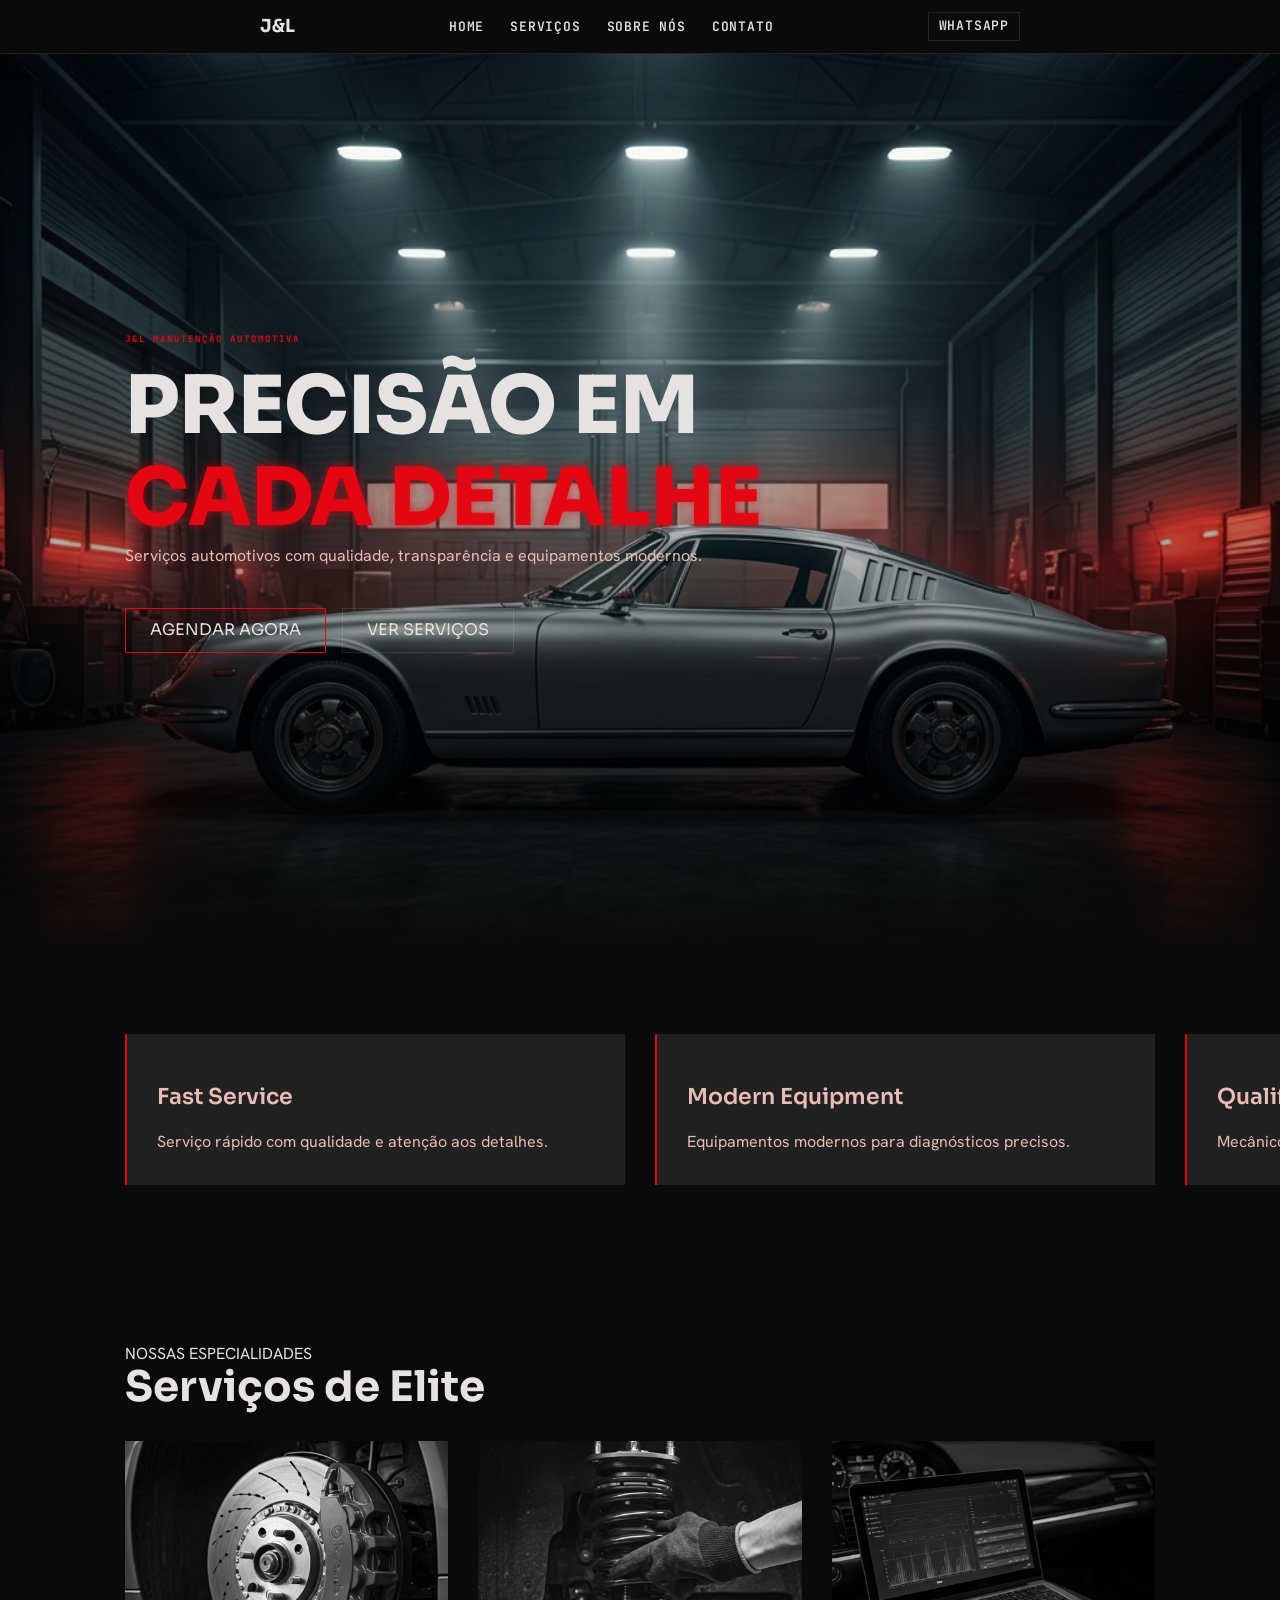
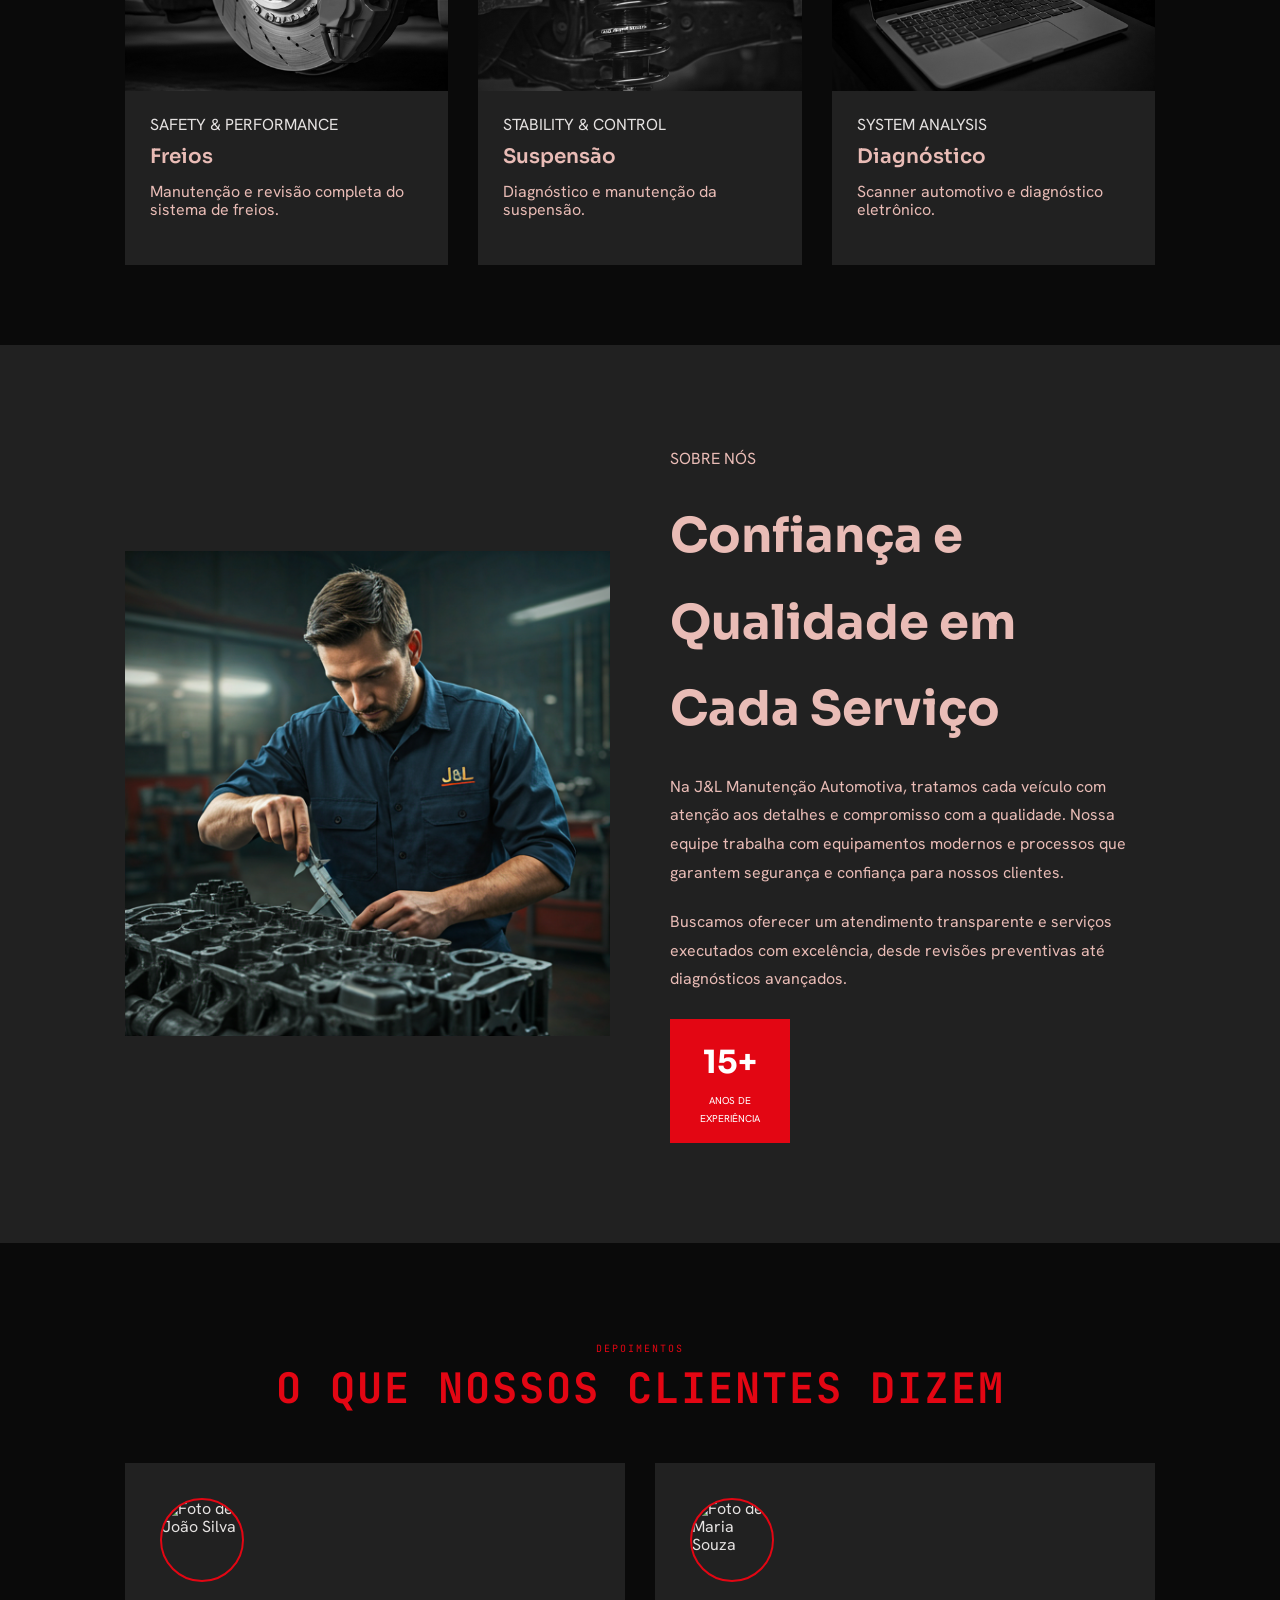
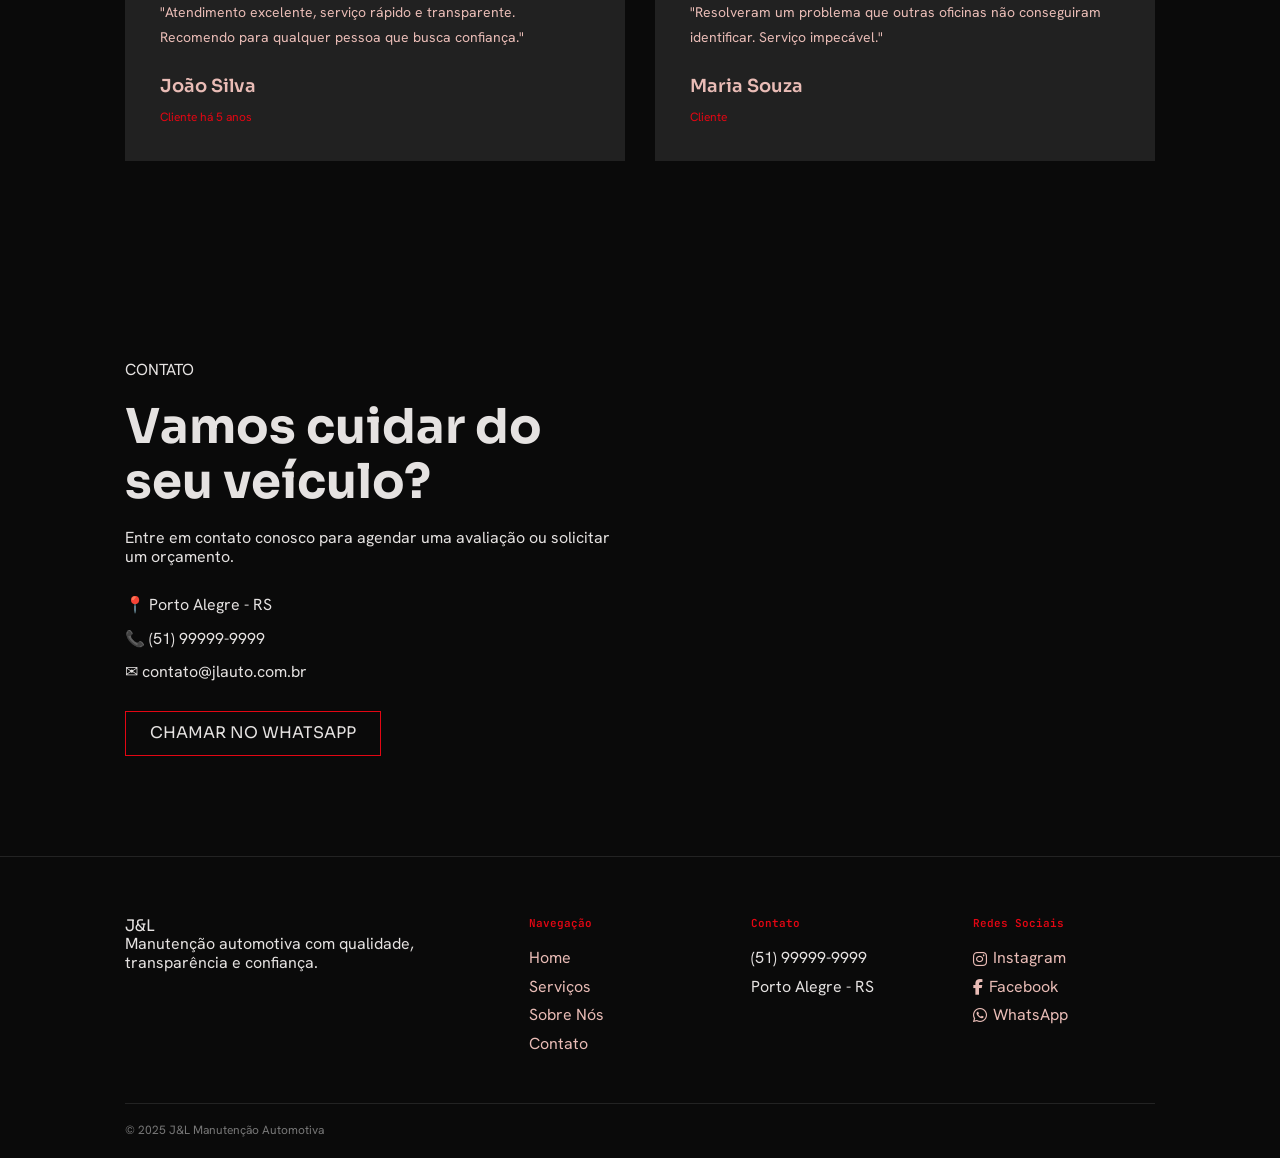
==== commit 3023dfbc: "ajustes -foto das pessoas em depoimentos -usar nav no footer -colocar todas tag image dentro de figu" ====
--- a/index.html
+++ b/index.html
@@ -117,7 +117,9 @@
 
                 <article class="service-card">
 
-                    <img class="imgService" src="resources/css/img/brakes.png" alt="Freios">
+                    <figure class="service-media">
+                        <img class="imgService" src="resources/css/img/brakes.png" alt="Freios" loading="lazy">
+                    </figure>
 
                     <div class="service-content">
                         <span>SAFETY & PERFORMANCE</span>
@@ -129,7 +131,9 @@
 
                 <article class="service-card">
 
-                    <img class="imgService" src="resources/css/img/suspension.png" alt="Suspensão">
+                    <figure class="service-media">
+                        <img class="imgService" src="resources/css/img/suspension.png" alt="Suspensão" loading="lazy">
+                    </figure>
 
                     <div class="service-content">
                         <span>STABILITY & CONTROL</span>
@@ -141,7 +145,9 @@
 
                 <article class="service-card">
 
-                    <img class="imgService" src="resources/css/img/system.png" alt="Diagnóstico">
+                    <figure class="service-media">
+                        <img class="imgService" src="resources/css/img/system.png" alt="Diagnóstico" loading="lazy">
+                    </figure>
 
                     <div class="service-content">
                         <span>SYSTEM ANALYSIS</span>
@@ -157,37 +163,41 @@
 
         <section id="about" class="about">
 
-            <div class="about-img">
-                <img src="resources/css/img/mecanic.png" alt="Oficina J&L">
-            </div>
-
-            <div class="about-content">
-
-                <p class="section-subtitle">
-                    SOBRE NÓS
-                </p>
-
-                <p class="h2">
-                    Confiança e Qualidade em Cada Serviço
-                </p>
-
-                <p>
-                    Na J&L Manutenção Automotiva, tratamos cada veículo com atenção aos detalhes e compromisso com a
-                    qualidade. Nossa equipe trabalha com equipamentos modernos e processos que garantem segurança e
-                    confiança para nossos clientes.
-                </p>
-
-                <p>
-                    Buscamos oferecer um atendimento transparente e serviços executados com excelência, desde revisões
-                    preventivas até diagnósticos avançados.
-                </p>
-
-                <div class="about-years">
-                    <p class="h3">15+</p>
-                    <p>ANOS DE EXPERIÊNCIA</p>
-                </div>
-
-            </div>
+            <article class="about-article">
+
+                <figure class="about-img">
+                    <img src="resources/css/img/mecanic.png" alt="Oficina J&L" loading="lazy">
+                </figure>
+
+                <div class="about-content">
+
+                    <p class="section-subtitle">
+                        SOBRE NÓS
+                    </p>
+
+                    <p class="h2">
+                        Confiança e Qualidade em Cada Serviço
+                    </p>
+
+                    <p>
+                        Na J&L Manutenção Automotiva, tratamos cada veículo com atenção aos detalhes e compromisso com a
+                        qualidade. Nossa equipe trabalha com equipamentos modernos e processos que garantem segurança e
+                        confiança para nossos clientes.
+                    </p>
+
+                    <p>
+                        Buscamos oferecer um atendimento transparente e serviços executados com excelência, desde revisões
+                        preventivas até diagnósticos avançados.
+                    </p>
+
+                    <div class="about-years">
+                        <p class="h3">15+</p>
+                        <p>ANOS DE EXPERIÊNCIA</p>
+                    </div>
+
+                </div>
+
+            </article>
 
         </section>
 
@@ -202,10 +212,14 @@
 
                 <article class="testimonial-card"> 
 
-                    <h1>
+                    <figure class="testimonial-avatar">
+                        <img src="https://randomuser.me/api/portraits/men/32.jpg" alt="Foto de João Silva" loading="lazy">
+                    </figure>
+
+                    <blockquote class="testimonial-quote">
                         "Atendimento excelente, serviço rápido e transparente. Recomendo para qualquer pessoa que busca
                         confiança."
-                    </h1>
+                    </blockquote>
 
                     <p class="h4">João Silva</p>
 
@@ -215,9 +229,13 @@
 
                 <article class="testimonial-card">
 
-                    <p>
+                    <figure class="testimonial-avatar">
+                        <img src="https://randomuser.me/api/portraits/women/44.jpg" alt="Foto de Maria Souza" loading="lazy">
+                    </figure>
+
+                    <blockquote class="testimonial-quote">
                         "Resolveram um problema que outras oficinas não conseguiram identificar. Serviço impecável."
-                    </p>
+                    </blockquote>
 
                     <p class="h4">Maria Souza</p>
 
@@ -269,7 +287,7 @@
 
     <footer>
 
-        <div class="footer-content">
+            <div class="footer-content">
 
             <div>
                 <p class="h3">J&L</p>
@@ -279,15 +297,16 @@
                 </p>
             </div>
 
-            <div>
-                <p class="h4">Serviços</p>
-
-                <ul>
-                    <li>Freios</li>
-                    <li>Suspensão</li>
-                    <li>Diagnóstico</li>
-                </ul>
-            </div>
+                <nav aria-label="Navegação do rodapé">
+                    <p class="h4">Navegação</p>
+
+                    <ul>
+                        <li><a href="#home">Home</a></li>
+                        <li><a href="#services">Serviços</a></li>
+                        <li><a href="#about">Sobre Nós</a></li>
+                        <li><a href="#contact">Contato</a></li>
+                    </ul>
+                </nav>
 
             <div>
                 <p class="h4">Contato</p>
--- a/resources/css/index.css
+++ b/resources/css/index.css
@@ -243,6 +243,12 @@
     overflow: hidden;
 }
 
+.service-media,
+.about-img,
+.testimonial-avatar {
+    margin: 0;
+}
+
 .service-card img {
     width: 100%;
     height: 250px;
@@ -278,11 +284,14 @@
 /******** SOBRE **************/
 /*****************************/
 .about {
+    padding: 100px 125px;
+    background-color: var(--cor-card);
+}
+
+.about-article {
     display: flex;
     align-items: center;
     gap: 60px;
-    padding: 100px 125px;
-    background-color: var(--cor-card);
 }
 
 .about-img {
@@ -349,6 +358,28 @@
     flex: 1;
 }
 
+.testimonial-avatar {
+    width: 84px;
+    height: 84px;
+    border-radius: 50%;
+    overflow: hidden;
+    border: 2px solid var(--cor-vermelha);
+    margin-bottom: 18px;
+}
+
+.testimonial-avatar img {
+    width: 100%;
+    height: 100%;
+    object-fit: cover;
+}
+
+.testimonial-quote {
+    line-height: 1.8;
+    font-size: 14px;
+    color: var(--cor-texto-secundario);
+    margin-bottom: 20px;
+}
+
 .testimonial-card p {
     line-height: 1.8;
     color: var(--cor-texto-secundario);
@@ -359,13 +390,6 @@
     margin-bottom: 5px;
     font-size: 18px;
     font-weight: 600;
-}
-
-.testimonial-card h1 {
-    line-height: 1.8;
-    font-size: 14px;
-    color: var(--cor-texto-secundario);
-    margin-bottom: 20px;
 }
 
 .testimonial-card span {
@@ -488,7 +512,7 @@
     }
 
     .services-grid,
-    .about,
+    .about-article,
     .contact,
     .testimonials-grid {
         flex-direction: column;
--- a/resources/css/headerFouter.css
+++ b/resources/css/headerFouter.css
@@ -93,7 +93,7 @@
     gap: 40px;
 }
 
-.footer-content > div {
+.footer-content > * {
     min-width: 0;
 }
 
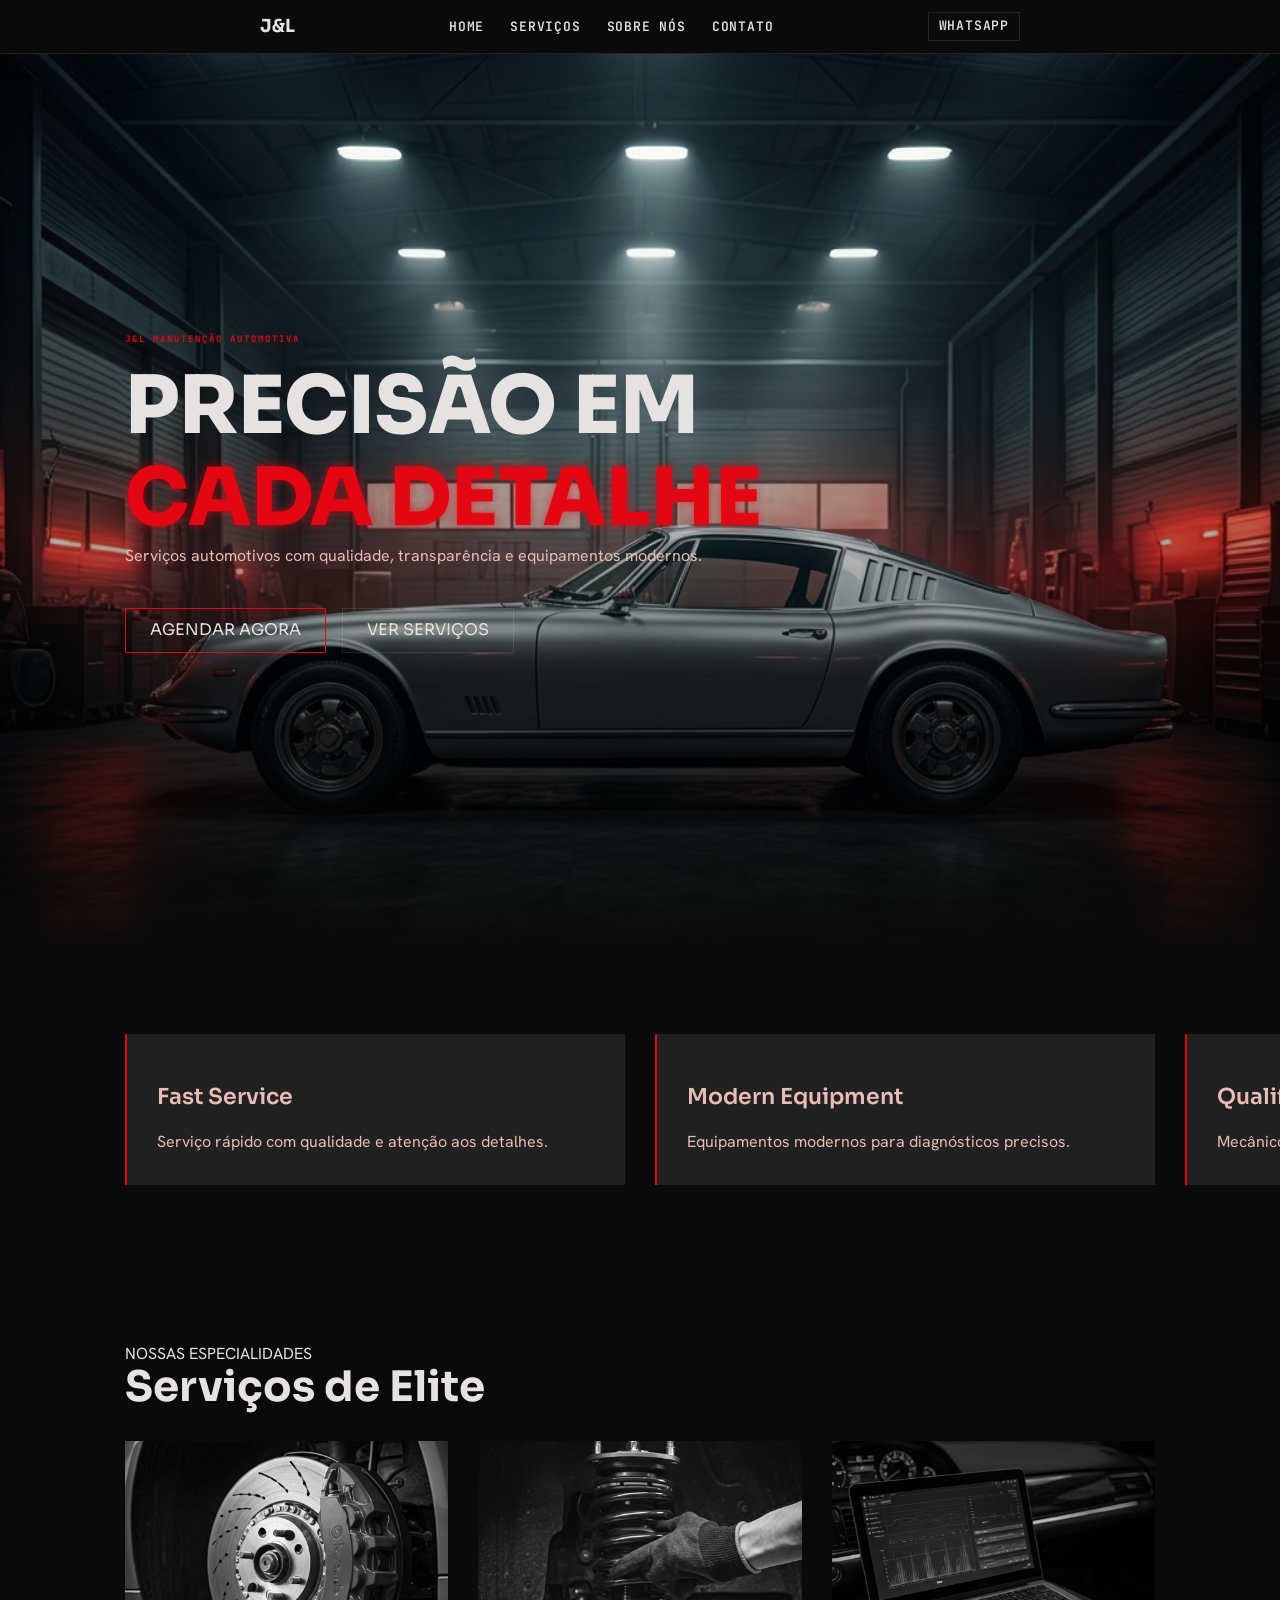
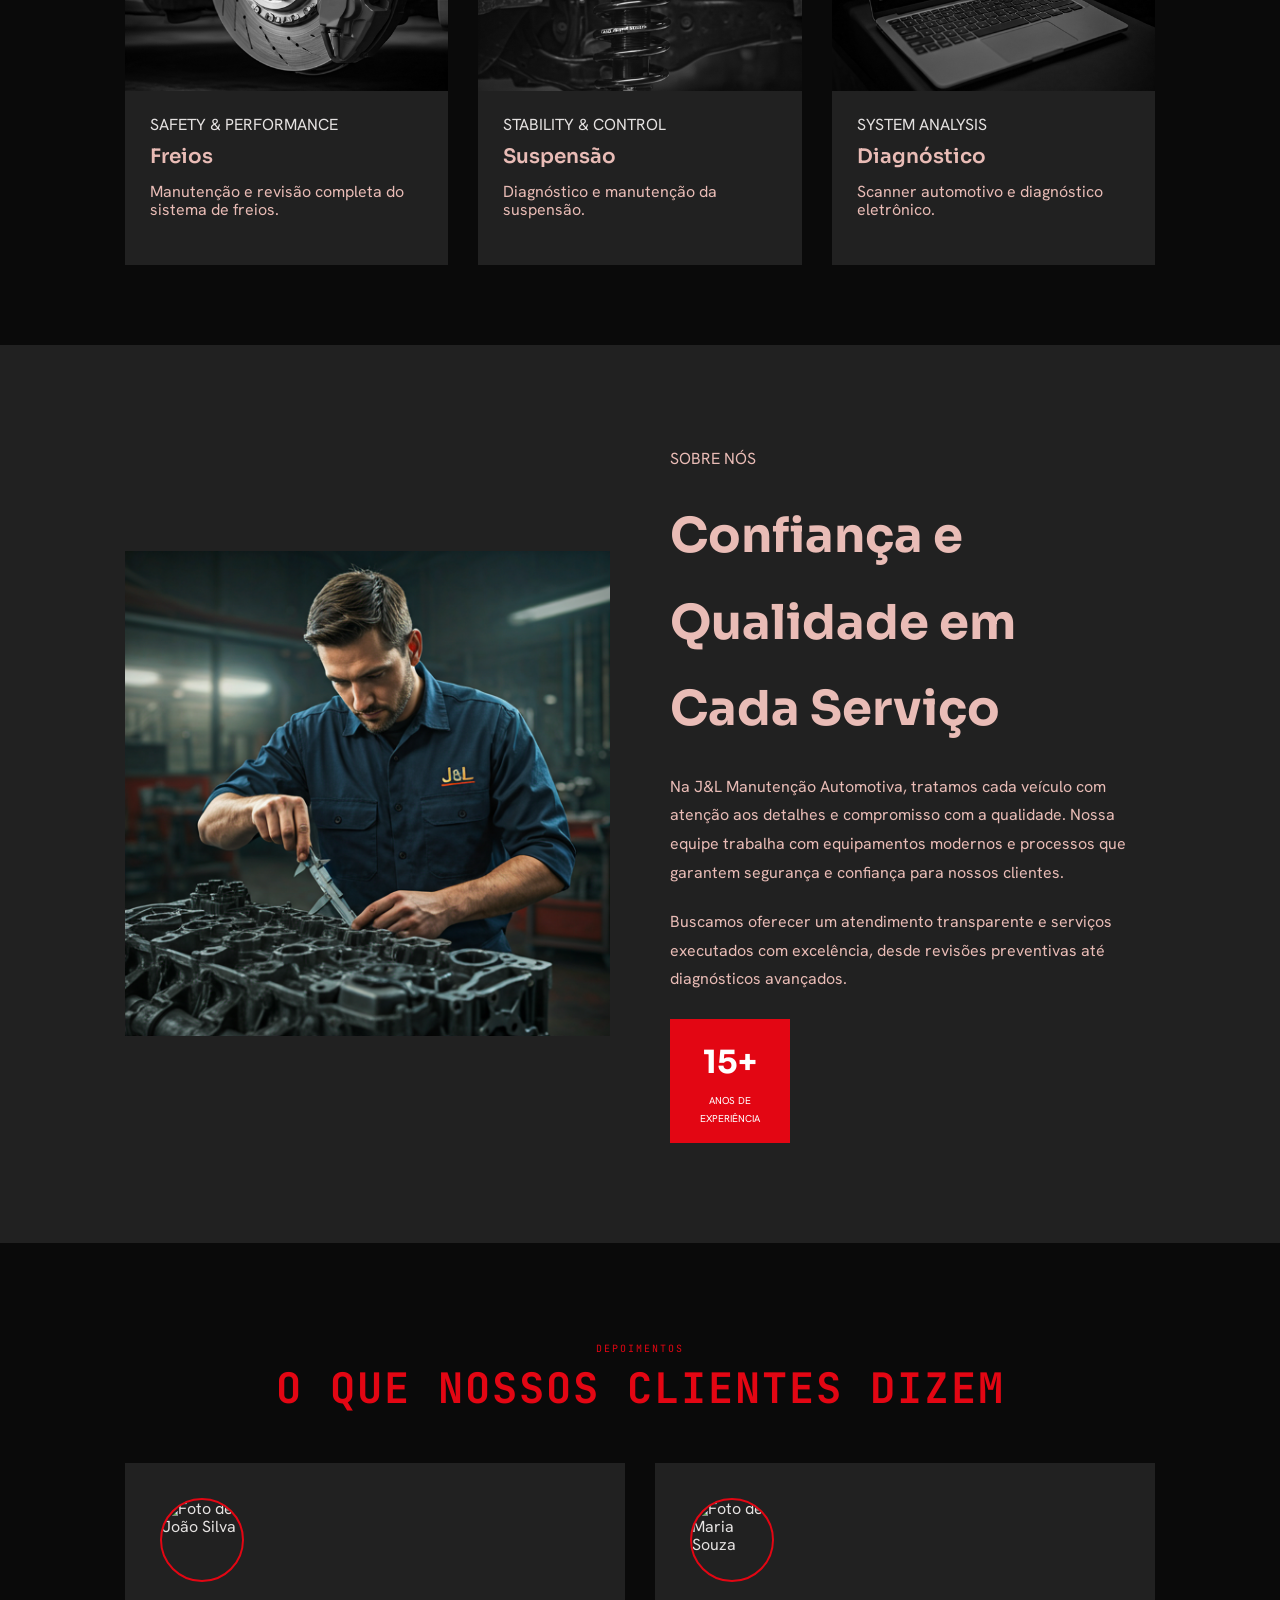
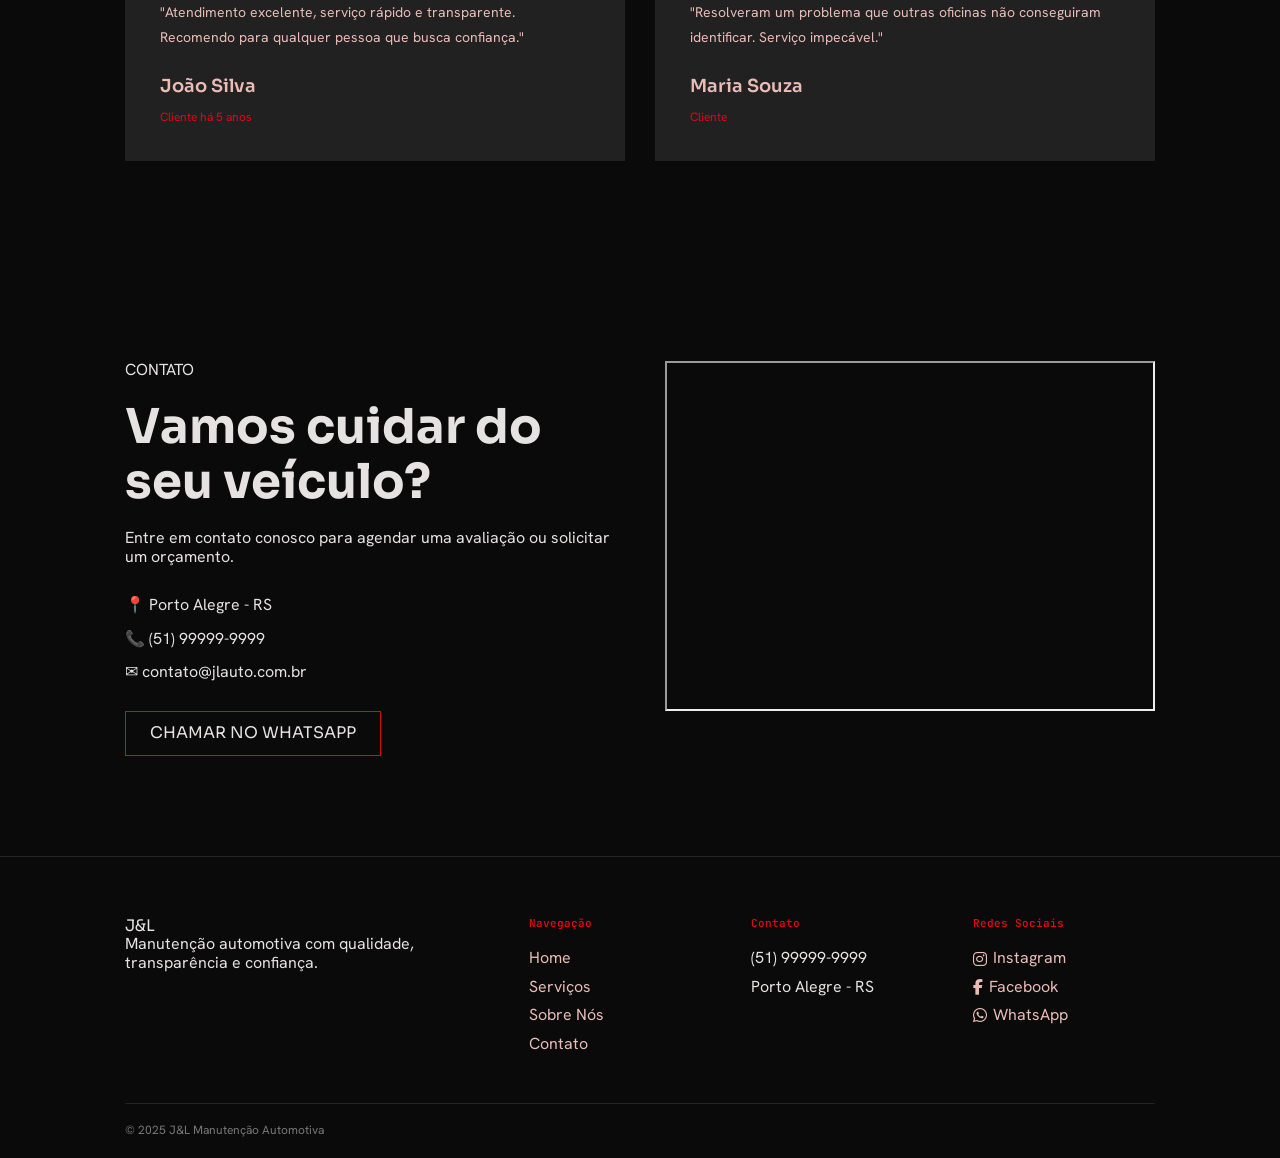
==== commit 3271e482: "att" ====
--- a/index.html
+++ b/index.html
@@ -7,11 +7,11 @@
 
     <link rel="stylesheet" href="vendors/css/normalize.css">
     <!-- CSS do SwiperJS obrigatório para os estilos do carrossel -->
-    <link rel="stylesheet" href="https://cdn.jsdelivr.net/npm/swiper@11/swiper-bundle.min.css" />
+    <link rel="stylesheet" href="https://cdn.jsdelivr.net/npm/swiper@11/swiper-bundle.min.css" >
     
     <link rel="stylesheet" href="resources/css/index.css">
     <link rel="stylesheet" href="resources/css/headerFouter.css">
-    <link rel="stylesheet" href="resources/css/servicos.css" />
+    <link rel="stylesheet" href="resources/css/servicos.css" >
     <link rel="stylesheet" href="https://cdnjs.cloudflare.com/ajax/libs/font-awesome/6.7.2/css/all.min.css">
 
     <link
@@ -36,7 +36,7 @@
 
         <ul class="nav-links">
             <li><a href="#home">Home</a></li>
-            <li><a href="#services">Serviços</a></li>
+            <li><a href="servicos.html">Serviços</a></li>
             <li><a href="#about">Sobre Nós</a></li>
             <li><a href="#contact">Contato</a></li>
         </ul>
@@ -230,7 +230,8 @@
                 <article class="testimonial-card">
 
                     <figure class="testimonial-avatar">
-                        <img src="https://randomuser.me/api/portraits/women/44.jpg" alt="Foto de Maria Souza" loading="lazy">
+                        <img src="https://randomuser.me/api/portraits/women/80.jpg" alt="Foto de Maria Souza" loading="lazy">
+                        <!-- imagem é puxada diretamente do randomuser.me -->
                     </figure>
 
                     <blockquote class="testimonial-quote">
@@ -277,7 +278,7 @@
 
             <div class="contact-map">
                 <div class="mapa-responsivo">
-                    <iframe src="https://www.google.com/maps/embed?pb=!1m18!1m12!1m3!1d8266.3457682938!2d-51.229198423674646!3d-30.03526983085248!2m3!1f0!2f0!3f0!3m2!1i1024!2i768!4f13.1!3m3!1m2!1s0x95197906a9d397f5%3A0x514b4935e97fbf4d!2sUniSenac%20-%20Campus%20Porto%20Alegre%20I!5e1!3m2!1spt-BR!2sbr!4v1782850576150!5m2!1spt-BR!2sbr" width="600" height="450" style="border:0;" allowfullscreen="" loading="lazy" referrerpolicy="strict-origin-when-cross-origin"></iframe>
+                    <iframe src="https://www.google.com/maps/embed?pb=!1m18!1m12!1m3!1d8266.3457682938!2d-51.229198423674646!3d-30.03526983085248!2m3!1f0!2f0!3f0!3m2!1i1024!2i768!4f13.1!3m3!1m2!1s0x95197906a9d397f5%3A0x514b4935e97fbf4d!2sUniSenac%20-%20Campus%20Porto%20Alegre%20I!5e1!3m2!1spt-BR!2sbr!4v1782850576150!5m2!1spt-BR!2sbr"   allowfullscreen="" loading="lazy" referrerpolicy="strict-origin-when-cross-origin"></iframe>
                 </div>
             </div>
 
--- a/resources/css/index.css
+++ b/resources/css/index.css
@@ -2,14 +2,14 @@
 /****** CONFIGURAÇÕES ********/
 /*****************************/
 
-/* Reset */
+/* Reset básico do navegador */
 * {
     margin: 0;
     padding: 0;
     box-sizing: border-box;
 }
 
-/* Configurações gerais */
+/* Configurações globais da página */
 html {
     background-color: #615959;
     color: #E5E2E1;
@@ -20,7 +20,7 @@
     scroll-behavior: smooth;
 }
 
-/* Estilos de Texto Convertidos de tags <h> para Classes */
+/* Classes usadas como títulos no lugar de h1-h6 */
 .h1,
 .h2,
 .h3,
@@ -32,7 +32,7 @@
     color: #E5E2E1;
 }
 
-/* Corpo */
+/* Estilo base do corpo da página */
 body {
     background-color: #0A0A0A;
     color: #E5E2E1;
@@ -40,18 +40,18 @@
     width: 100%;
 }
 
-/* Links */
+/* Configuração padrão dos links */
 a {
     text-decoration: none;
     color: inherit;
 }
 
-/* Listas */
+/* Remove marcadores das listas */
 ul {
     list-style: none;
 }
 
-/* Imagens */
+/* Ajuste padrão das imagens */
 img {
     max-width: 100%;
     display: block;
@@ -60,6 +60,7 @@
 /*****************************/
 /******** VARIÁVEIS **********/
 /*****************************/
+/* Variáveis globais de cores, fontes e espaçamentos */
 :root {
     --cor-fundo: #0A0A0A;
     --cor-card: #212121;
@@ -84,6 +85,7 @@
 /*****************************/
 /******** HERO HEADER ********/
 /*****************************/
+/* Imagem principal com gradiente escuro */
 .imgheader {
     background-image:
         linear-gradient(to top,
@@ -97,10 +99,12 @@
     background-position: center;
 }
 
+/* Área principal de apresentação */
 .hero {
     padding: 280px 125px;
 }
 
+/* Texto superior em destaque */
 .subtitulo {
     color: var(--cor-vermelha);
     font-family: var(--fonte-label);
@@ -110,6 +114,7 @@
     font-weight: 700;
 }
 
+/* Título principal do site */
 .hero .h1,
 .hero .h1-raw {
     font-size: 80px;
@@ -118,29 +123,36 @@
     margin: 0;
 }
 
+/* Destaque em vermelho no título */
 .hero .h1 span {
     color: var(--cor-vermelha);
     text-shadow: 0 0 10px rgba(227, 6, 21, 0.623);
 }
 
+/* Texto descritivo do hero */
 .descricao {
     color: var(--cor-texto-secundario);
     margin-bottom: 24px;
     line-height: 1.5;
 }
 
+/* Agrupa os botões de ação */
 .btn-container {
     padding-top: 16px;
     display: flex;
+    /* display flex: define um layout flexível, ou seja, os elementos serão dispostos em uma linha ou coluna */
     gap: 16px;
-}
-
+    /* gap: define o espaçamento entre os elementos */
+}
+
+/* Estilo base dos botões */
 .btn,
 .btnred {
     display: inline-block;
     background-color: transparent;
     color: var(--cor-texto);
     padding: 12px 24px;
+    /* padding: define o espaçamento interno do botão */
     font-family: var(--fonte-titulo);
     transition: 0.3s;
 }
@@ -167,10 +179,12 @@
 /*****************************/
 /******** SEÇÕES **************/
 /*****************************/
+/* Espaçamento padrão das seções */
 section {
     padding: 80px 125px;
 }
 
+/* Títulos reutilizados nas seções */
 .section-title {
     text-align: center;
     margin-bottom: 50px;
@@ -198,6 +212,7 @@
 /*****************************/
 /******** FEATURES ***********/
 /*****************************/
+/* Cards de diferenciais da oficina */
 .features {
     display: block;
     padding: 80px 125px;
@@ -206,6 +221,7 @@
     overflow: hidden;
 }
 
+/* Card individual */
 .feature-card {
     background-color: var(--cor-card);
     padding: 30px;
@@ -232,29 +248,34 @@
 /*****************************/
 /******** SERVIÇOS ***********/
 /*****************************/
+/* Grid dos serviços oferecidos */
 .services-grid {
     display: grid;
     grid-template-columns: repeat(3, 1fr);
     gap: 30px;
 }
 
+/* Card de serviço */
 .service-card {
     background-color: var(--cor-card);
     overflow: hidden;
 }
 
+/* Remove a margem padrão das figuras */
 .service-media,
 .about-img,
 .testimonial-avatar {
     margin: 0;
 }
 
+/* Imagem dos serviços */
 .service-card img {
     width: 100%;
     height: 250px;
     object-fit: cover;
 }
 
+/* Conteúdo interno do card */
 .service-content {
     padding: 25px;
 }
@@ -270,39 +291,51 @@
     margin-bottom: 20px;
 }
 
+/* Efeito visual nas imagens */
 .imgService {
     filter: grayscale(100%);
+    /* deixo a imagem em tons de cinza por padrão */
     transition: filter 0.3s ease, transform 0.3s ease;
+    /* transition: define a transição suave para as propriedades filter e transform */
 }
 
 .service-card:hover .imgService {
     filter: none;
+    /* remove os tons de cinza e volta pra cor normal */
     transform: scale(1.08);
+    /* aumenta a imagem em 8% */
 }
 
 /*****************************/
 /******** SOBRE **************/
 /*****************************/
+/* Seção institucional da empresa */
 .about {
     padding: 100px 125px;
     background-color: var(--cor-card);
 }
 
+/* Organização da imagem e do conteúdo */
 .about-article {
     display: flex;
+    /* display flex: define um layout flexível, ou seja, os elementos serão dispostos em uma linha ou coluna */
     align-items: center;
     gap: 60px;
 }
 
+/* Bloco da imagem da empresa */
 .about-img {
     flex: 1;
+    /* flex: define a propriedade flexível do elemento, neste caso 1, irá ocupar o espaço disponível */
 }
 
 .about-img img {
     width: 100%;
     display: block;
-}
-
+    /* display: define o tipo de exibição do elemento, block irá exibir o elemento como um bloco */
+}
+
+/* Bloco textual da seção Sobre */
 .about-content {
     flex: 1;
 }
@@ -319,6 +352,7 @@
     margin-bottom: 20px;
 }
 
+/* Destaque dos anos de experiência */
 .about-years {
     background-color: var(--cor-vermelha);
     width: 120px;
@@ -338,41 +372,56 @@
     color: white;
     font-size: 10px;
     margin: 0;
+    /* margin: define o espaçamento ao redor do elemento, 0 faz com que não haja espaçamento */
 }
 
 /*****************************/
 /******* DEPOIMENTOS *********/
 /*****************************/
+/* Área de avaliações dos clientes */
 .testimonials {
     padding: 100px 125px;
 }
 
+/* Grade dos depoimentos */
 .testimonials-grid {
     display: flex;
+    /* display: define o tipo de exibição do elemento */
+    /* display flex: define um layout flexível, ou seja, os elementos serão dispostos em uma linha ou coluna */
     gap: 30px;
 }
 
+/* Card de depoimento */
 .testimonial-card {
     background-color: var(--cor-card);
     padding: 35px;
     flex: 1;
-}
-
+    /* flex: define a propriedade flexível do elemento, neste caso 1, irá ocupar o espaço disponível */
+}
+
+/* Foto do cliente */
 .testimonial-avatar {
     width: 84px;
     height: 84px;
     border-radius: 50%;
+    /* border-radius: define o raio da borda, criando um círculo */
     overflow: hidden;
+    /* overflow: define como o conteúdo que excede o contêiner deve ser tratado, neste caso será ocultado */
     border: 2px solid var(--cor-vermelha);
     margin-bottom: 18px;
 }
 
+/* Ajuste da foto dentro do círculo */
 .testimonial-avatar img {
     width: 100%;
+    /* width: define a largura da imagem */
     height: 100%;
+    /* height: define a altura da imagem */
     object-fit: cover;
-}
-
+    /* object-fit: define como a imagem deve se ajustar dentro do contêiner */
+}
+
+/* Texto principal do depoimento */
 .testimonial-quote {
     line-height: 1.8;
     font-size: 14px;
@@ -381,14 +430,17 @@
 }
 
 .testimonial-card p {
-    line-height: 1.8;
+    line-height: 1.8; 
+    /* line-height: define a altura da linha */
     color: var(--cor-texto-secundario);
     margin-bottom: 20px;
+    /* margin-bottom: define o espaçamento inferior */
 }
 
 .testimonial-card .h4 {
     margin-bottom: 5px;
     font-size: 18px;
+    /* font-size: define o tamanho da fonte */
     font-weight: 600;
 }
 
@@ -400,12 +452,14 @@
 /*****************************/
 /******** CONTATO ************/
 /*****************************/
+/* Informações e localização */
 .contact {
     display: flex;
     gap: 50px;
     padding: 100px 125px;
 }
 
+/* Bloco de informações */
 .contact-info {
     flex: 1;
 }
@@ -424,10 +478,12 @@
     margin-bottom: 15px;
 }
 
+/* Área do mapa */
 .contact-map {
     flex: 1;
 }
 
+/* Mapa ocupando toda a largura disponível */
 .mapa-responsivo iframe {
     width: 100% !important;
     max-width: 100%;
@@ -439,7 +495,9 @@
 /*****************************/
 /******** RESPONSIVO *********/
 /*****************************/
+/* Ajustes para notebooks e telas médias */
 @media (max-width: 1200px) {
+    /* Layout mobile do menu */
     .main-nav {
         padding: 12px 80px;
     }
@@ -453,13 +511,16 @@
         padding-right: 80px;
     }
 
+    /* Cards e colunas em duas colunas */
     .services-grid,
     .footer-content {
         grid-template-columns: repeat(2, 1fr);
     }
 }
 
+/* Ajustes para tablets */
 @media (max-width: 900px) {
+    /* Menu em coluna no tablet */
     .main-nav {
         padding: 20px 40px !important;
         flex-direction: row !important;
@@ -502,6 +563,7 @@
         display: block !important;
     }
 
+    /* Hero com menos espaço */
     .hero {
         padding: 180px 40px;
     }
@@ -511,6 +573,7 @@
         font-size: 56px;
     }
 
+    /* Seções empilhadas em telas menores */
     .services-grid,
     .about-article,
     .contact,
@@ -525,14 +588,15 @@
     }
 }
 
+/* Ajustes para celulares */
 @media (max-width: 600px) {
     .main-nav {
         padding: 20px !important;
     }
 
+    /* Hero mais compacto no celular */
     .hero {
         padding: 140px 20px 60px 20px !important;
-        /* Corrigido conflito de paddings que quebravam a tela */
     }
 
     .hero .h1,
